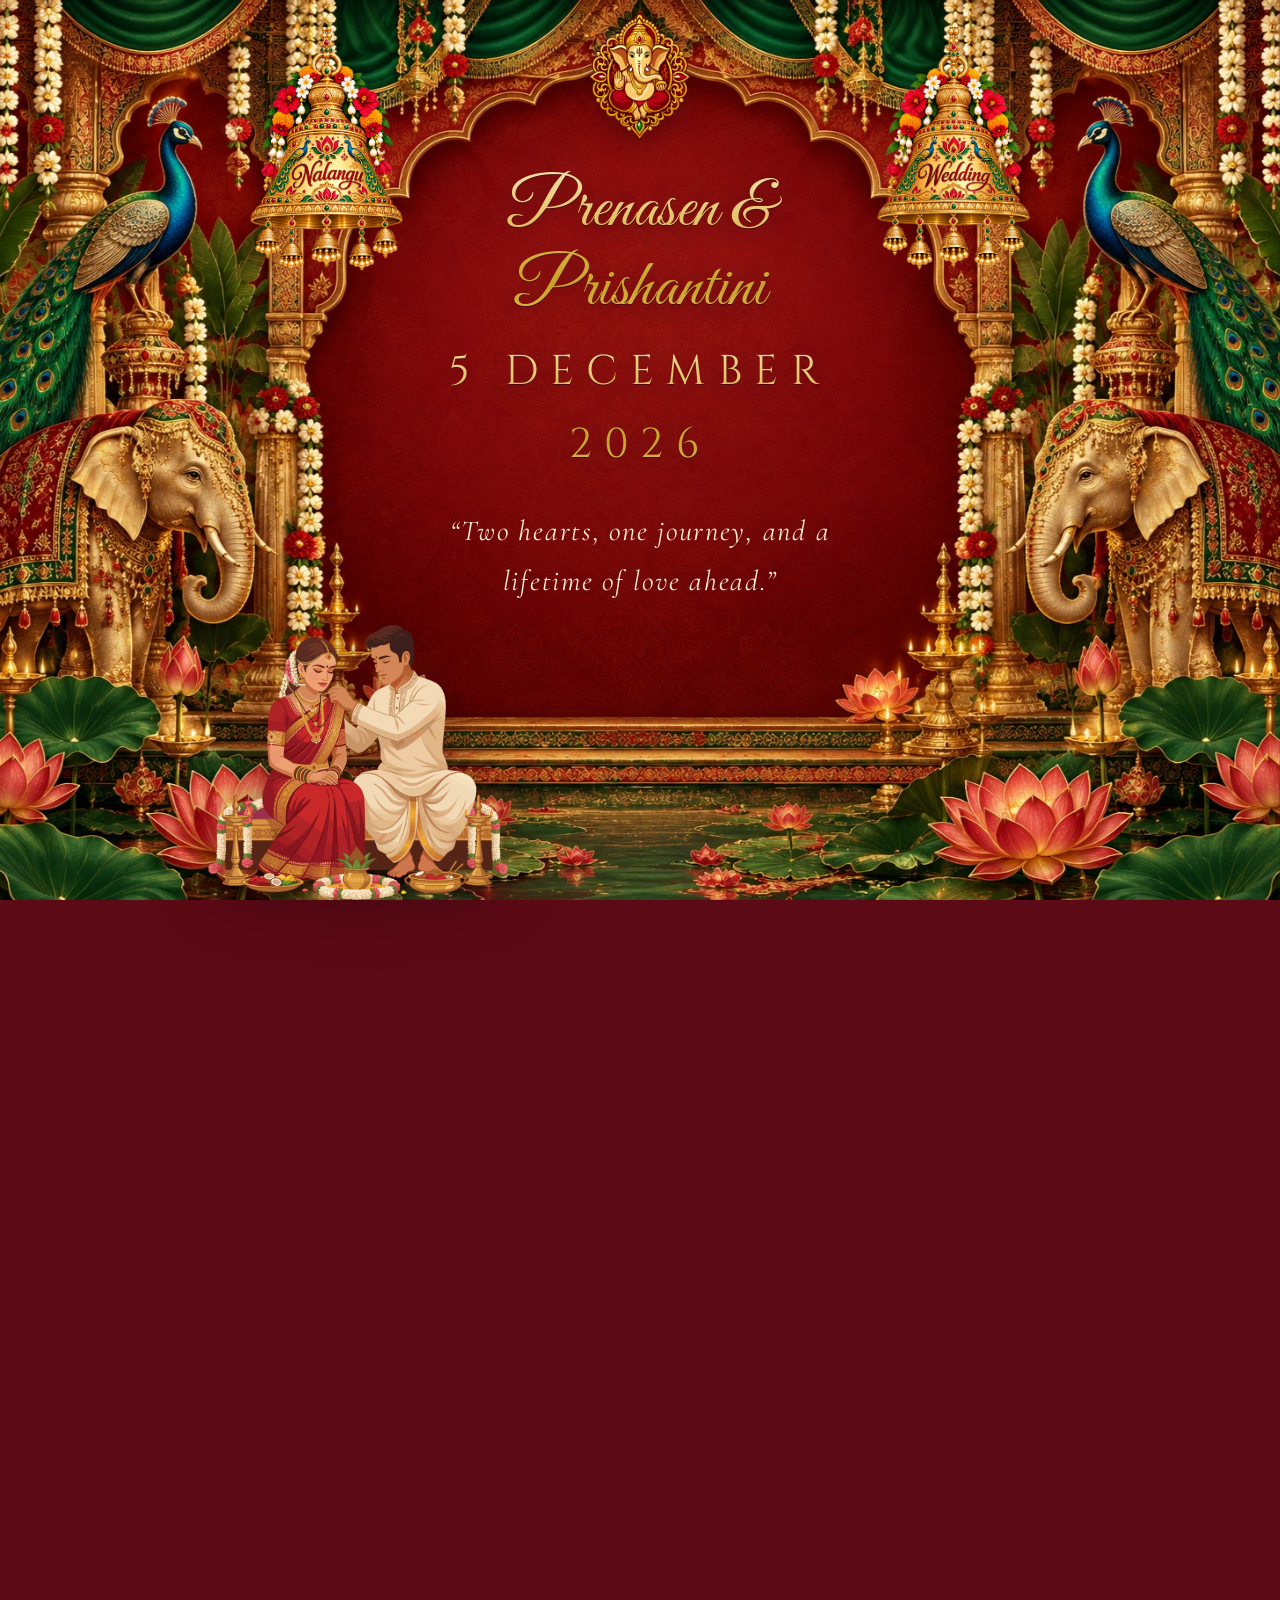
==== index.html @ e18ccfd0 "Restyle Nalangu and Wedding pages with hexagon tiles and page accents - Nalangu: lotus blue, pink an" ====
<!DOCTYPE html>
<html lang="en">
<head>
  <meta charset="utf-8">
  <meta name="viewport" content="width=device-width, initial-scale=1">
  <title>Pre &amp; Pri — Wedding Celebrations</title>
  <meta name="description" content="Welcome to the wedding celebrations of Prenasen and Prishantini, 5 December 2026.">
  <link rel="stylesheet" href="css/styles.css">
</head>
<body class="field-mandala-red field-fixed field-fixed--home">
      <img class="ganesha" src="assets/images/ganesha.png" alt="" aria-hidden="true" width="520" height="640">
       <a class="bell bell--left" href="nalangu.html" aria-label="Nalangu">
         <img src="assets/images/ai/nalangu-bell.png" alt="" aria-hidden="true">
       </a>
       <a class="bell bell--right" href="details.html" aria-label="Wedding day">
         <img src="assets/images/ai/wedding-bell.png" alt="" aria-hidden="true">
       </a>

  <!-- The couple stay pinned behind the page; scrolling steps through the three stages above them. -->
  <img class="hero__couple" src="assets/images/couple-nalangu.png"
       alt="Illustration of the bride in a red and gold sari seated beside the groom in cream traditional dress, with lamps and offerings before them."
       width="804" height="736">

  <main id="main" class="site-main">
    <!-- Page one of the invitation: silk, Ganesha, the names and the countdown. -->
    <div class="silk silk-field">
      <section class="hero">
        <!-- <div class="toran" aria-hidden="true"></div> -->
        

        <div class="hero__inner">
          <div class="stage">
            <h1 class="hero__names gold-type">Prenasen &amp; Prishantini</h1>
            <p class="hero__sub gold-type">5 December 2026</p>
            <p class="hero__date">&ldquo;Two hearts, one journey, and a lifetime of love ahead.&rdquo;</p>
          </div>
          <div class="hero__welcome stage">
            <p>Welcome to our wedding website! We are so excited to celebrate this special chapter of
              our lives with our family and friends. Here you will find everything you need to know
              about our wedding celebrations, including our love story, event details, schedules,
              venue information, and more.</p>
            <p class="hero__welcome-close">We cannot wait to celebrate with you!</p>
          </div>
        </div>
      </section>

      <section class="countdown-band stage" aria-labelledby="countdown-title">
        <div class="countdown-wrap" data-countdown hidden>
          <div class="countdown">
            <div class="countdown__inner">
              <div class="countdown__grid">
                <div class="countdown__unit">
                  <span class="countdown__number" data-months>0</span>
                  <span class="countdown__label">Months</span>
                </div>
                <div class="countdown__unit">
                  <span class="countdown__number" data-weeks>0</span>
                  <span class="countdown__label">Weeks</span>
                </div>
                <div class="countdown__unit">
                  <span class="countdown__number" data-days>0</span>
                  <span class="countdown__label">Days</span>
                </div>
                <div class="countdown__unit">
                  <span class="countdown__number" data-hours>0</span>
                  <span class="countdown__label">Hours</span>
                </div>
                <div class="countdown__unit">
                  <span class="countdown__number" data-minutes>0</span>
                  <span class="countdown__label">Minutes</span>
                </div>
                <div class="countdown__unit countdown__unit--seconds">
                  <span class="countdown__number" data-seconds>0</span>
                  <span class="countdown__label">Seconds</span>
                </div>
              </div>
            </div>
          </div>
          <h2 class="countdown__title" id="countdown-title">Count down to the big day</h2>
        </div>
      </section>
    </div>
  </main>

  <script src="js/main.js"></script>
</body>
</html>
---- css/styles.css ----
/* ==========================================================================
   Prenasen & Prishantini — wedding celebrations
   A printed South Indian wedding invitation, rebuilt as a webpage.

   Contents
   1. Fonts & design tokens
   2. Base elements
   3. Gold / script type helpers
   4. Decorative motifs (toran, lamps, ganesha, bokeh, silk)
   5. Header & navigation
   6. Hero (home)
   7. Countdown plate
   8. Invitation panels, cards, lists
   9. Forms
   10. Footer
   11. Motion & responsive
   ========================================================================== */

/* 1. Fonts & design tokens
   -------------------------------------------------------------------------- */

   @import url("https://fonts.googleapis.com/css2?family=Cinzel:wght@400;500;600;700&family=Cormorant+Garamond:ital,wght@0,400;0,500;0,600;1,400&family=Great+Vibes&display=swap");

   :root {
     /* Silk */
     --silk-red: #8f1224;
     --silk-red-bright: #b01d32;
     --silk-red-deep: #6b0e1c;
     --maroon: #5c0a16;
   
     /* Temple gold */
     --gold: #c9a227;
     --gold-mid: #d4af37;
     --gold-light: #e6c56e;
     --gold-pale: #f3dfa6;
     --gold-henna: #ecd28f;   /* Nalangu henna field, a shade under gold-pale */
   
     /* Nalangu palette: mustard, light yellow and gold */
     --mustard: #dfaa1c;
     --mustard-deep: #c89212;
     --lemon: #fff4bd;
     --lemon-deep: #fbe68f;
     --nalangu-ink: #4f3406;  /* deep brown that replaces maroon on the Nalangu page */
   
     /* Nalangu colours: yellow, orange, teal, cerise */
     --nal-yellow: #f9c933;
     --nal-orange: #e9731a;
     --nal-orange-deep: #c25a0a;
     --nal-teal: #0f7b7e;
     --nal-teal-deep: #0b4a4d;
     --nal-cerise: #c2185b;
     --nal-text: #2a1004;       /* body copy on the orange page */
     --nal-text-head: #4a0820;  /* headings: deep burgundy */
     --nal-text-on-field: var(--nal-text);     /* body copy on the yellow painted backdrop */
     --nal-head-on-field: var(--nalangu-ink); /* headings on the yellow painted backdrop */

     /* Nalangu accents, sampled from the blue and pink lotuses (assets/images/ai/lotus-*.png) */
     --nal-lotus-blue: #1a73d1;
     --nal-lotus-blue-deep: #0d3f8f;
     --nal-lotus-aqua: #4fd6e0;
     --nal-lotus-pink: #e8287a;
     --nal-lotus-pink-deep: #b3125a;
     --nal-lotus-blush: #fbd3e4;
     --nal-lotus-teal: #0f8f9e;  /* the teal end of the Ganesha page breaks */

     /* Paper for the hexagon tiles and notices, and the ink set on it */
     --paper: #fffaf0;
     --paper-deep: #f5e8cc;
     --paper-ink: #2a1004;
     --paper-glass: rgba(255, 250, 240, 0.62);       /* hexagon tiles: paper the backdrop shows through */
     --paper-glass-deep: rgba(245, 232, 204, 0.62);

     /* Wedding accents: green, red and gold, from the mandap backdrop */
     --wed-green: #1f7a45;
     --wed-green-deep: #0f4f2c;
     --wed-green-light: #8fd3a4;  /* green that reads on the deep red backdrop */
     --wed-red: #b01d32;
     --wed-red-deep: #7d0f1f;
     --wed-gold-deep: #7a5a0c;

     /* Ivory & cream (text on red) */
     --ivory: #f7ecd0;
     --cream: #fff6df;
   
     /* Champagne field (story / ceremonial gold pages) */
     --champagne: #f6e4b6;
     --champagne-deep: #f3c97a;
     --peach: #f7d9a0;
   
     /* Ink on gold */
     --ink: #3b2a14;
     --ink-soft: #5c452a;
   
     /* Countdown plate */
     --plate: #111111;
     --plate-edge: #2a2118;
   
     /* Rhythm */
     --measure: 62ch;
     --panel-pad: clamp(2.5rem, 6vw, 5rem);
     --rule-gold: linear-gradient(90deg, transparent, var(--gold) 20%, var(--gold-pale) 50%, var(--gold) 80%, transparent);
   
     /* Type */
     --font-display: "Cinzel", "Playfair Display", Georgia, serif;
     --font-script: "Great Vibes", "Cormorant Garamond", cursive;
     --font-body: "Cormorant Garamond", Georgia, "Times New Roman", serif;
   }
   
   /* 2. Base elements
      -------------------------------------------------------------------------- */
   
   *,
   *::before,
   *::after {
     box-sizing: border-box;
   }
   
   /* A wide gold scrollbar, always shown, so guests can see the page scrolls.
      Firefox takes the standard properties; Chromium and Safari the pseudo-elements
      (Chromium ignores those once scrollbar-color is set, hence the @supports). */
   html {
     overflow-y: scroll;
   }
   
   ::-webkit-scrollbar {
     width: 16px;
   }
   
   ::-webkit-scrollbar-track {
     background: #3a0610;
   }
   
   ::-webkit-scrollbar-thumb {
     min-height: 64px;
     background: linear-gradient(90deg, var(--gold-mid), var(--gold-light), var(--gold-mid));
     border: 3px solid #3a0610;
     border-radius: 8px;
   }
   
   ::-webkit-scrollbar-thumb:hover {
     background: var(--gold-light);
   }
   
   @supports not selector(::-webkit-scrollbar) {
     html {
       scrollbar-width: auto;
       scrollbar-color: var(--gold-mid) #3a0610;
     }
   }
   
   html {
     scroll-behavior: smooth;
     /* Footer maroon shows under the page if it is ever pulled past the end. */
     background-color: #5c0a16;
     overscroll-behavior-y: none;
   }
   
   body {
     margin: 0;
     font-family: var(--font-body);
     font-size: clamp(1.2rem, 0.5vw + 1.05rem, 1.4rem);
     line-height: 1.75;
     color: var(--ink);
     background-color: var(--champagne);
     -webkit-font-smoothing: antialiased;
   }
   
   img {
     max-width: 100%;
     height: auto;
   }
   
   p {
     margin: 0 0 1.1em;
   }
   
   a {
     color: var(--maroon);
     text-underline-offset: 0.25em;
     text-decoration-thickness: 1px;
   }
   
   a:hover {
     color: var(--silk-red-bright);
   }
   
   :focus-visible {
     outline: 2px solid var(--gold-mid);
     outline-offset: 3px;
     border-radius: 2px;
   }
   
   .skip-link {
     position: absolute;
     left: 50%;
     top: -100px;
     transform: translateX(-50%);
     z-index: 100;
     padding: 0.6rem 1.4rem;
     background: var(--maroon);
     color: var(--gold-pale);
     font-family: var(--font-display);
     letter-spacing: 0.12em;
     text-transform: uppercase;
     font-size: 0.75rem;
     text-decoration: none;
   }
   
   .skip-link:focus {
     top: 0.5rem;
   }
   
   .visually-hidden {
     position: absolute;
     width: 1px;
     height: 1px;
     overflow: hidden;
     clip: rect(0 0 0 0);
     clip-path: inset(50%);
     white-space: nowrap;
   }
   
   /* 3. Gold / script type helpers
      -------------------------------------------------------------------------- */
   
   h1,
   h2,
   h3,
   h4 {
     font-family: var(--font-display);
     font-weight: 600;
     line-height: 1.2;
     margin: 0 0 0.6em;
     letter-spacing: 0.04em;
   }
   
   /* Foiled gold lettering. Falls back to a flat gold if background-clip is out. */
   .gold-type {
     color: var(--gold-mid);
     background-image: linear-gradient(
       180deg,
       var(--gold-pale) 0%,
       var(--gold-light) 28%,
       var(--gold-mid) 52%,
       var(--gold) 74%,
       var(--gold-light) 100%
     );
     -webkit-background-clip: text;
     background-clip: text;
     -webkit-text-fill-color: transparent;
     filter: drop-shadow(0 1px 0 rgba(58, 5, 14, 0.7)) drop-shadow(0 3px 14px rgba(40, 3, 10, 0.55));
   }
   
   @supports not ((-webkit-background-clip: text) or (background-clip: text)) {
     .gold-type {
       -webkit-text-fill-color: currentColor;
       color: var(--gold-light);
     }
   }
   
   .script {
     font-family: var(--font-script);
     font-weight: 400;
     letter-spacing: 0.01em;
     line-height: 1.15;
   }
   
   .eyebrow {
     font-family: var(--font-display);
     font-size: clamp(0.85rem, 1.8vw, 1rem);
     text-transform: uppercase;
     letter-spacing: 0.34em;
     margin: 0 0 1.1rem;
     color: var(--nal-text-head);
   }
   
   .panel--gold .eyebrow {
     color: var(--ink-soft);
   }
   
   /* A small gold rule with a diamond, used between ceremonial blocks. */
   .rule {
     display: block;
     width: min(300px, 70%);
     height: 1px;
     margin: 2.2rem auto;
     border: 0;
     background: var(--rule-gold);
     position: relative;
     opacity: 0.85;
   }
   
   .rule::after {
     content: "";
     position: absolute;
     left: 50%;
     top: 50%;
     width: 9px;
     height: 9px;
     background: var(--gold-mid);
     transform: translate(-50%, -50%) rotate(45deg);
   }
   
   /* 4. Decorative motifs
      -------------------------------------------------------------------------- */
   
   /* Red silk field. Layered gradients suggest folds over the silk photograph. */
   .silk {
     position: relative;
     isolation: isolate;
     color: var(--ivory);
     background-color: var(--silk-red);
     background-image:
       radial-gradient(120% 80% at 50% 0%, rgba(214, 74, 96, 0.28), transparent 60%),
       radial-gradient(85% 65% at 10% 90%, rgba(70, 6, 16, 0.85), transparent 62%),
       radial-gradient(85% 65% at 90% 90%, rgba(70, 6, 16, 0.85), transparent 62%),
       linear-gradient(0deg, var(--silk-red) 0%, var(--silk-red) 100%),
       url("../assets/images/silk-red.jpg");
     background-size: auto, auto, auto, auto, cover;
     background-position: center;
     background-blend-mode: soft-light, multiply, multiply, multiply, normal;
   }
   
   /* Very slow satin sheen travelling across the silk. */
   .silk::after {
     content: "";
     position: absolute;
     inset: 0;
     z-index: -1;
     pointer-events: none;
     background: linear-gradient(
       104deg,
       transparent 30%,
       rgba(255, 214, 170, 0.09) 47%,
       rgba(255, 233, 200, 0.14) 51%,
       rgba(255, 214, 170, 0.09) 55%,
       transparent 72%
     );
     background-size: 300% 100%;
     animation: sheen 26s linear infinite;
   }
   
   @keyframes sheen {
     from { background-position: 140% 0; }
     to { background-position: -40% 0; }
   }
   
   .silk a {
     color: var(--gold-light);
   }
   
   /* Champagne bokeh field — page two of the invitation. */
   .bokeh {
     background-color: var(--champagne);
     background-image: url("../assets/images/bokeh-champagne.jpg");
     background-size: cover;
     background-position: center;
     background-repeat: no-repeat;
   }
   
   /* A field painted once behind the whole page and pinned to the viewport, so the
      copy scrolls over a still backdrop instead of restarting at every panel.
      Panels on such a page carry no field class of their own — they stay
      transparent and let this layer show through.
   
      This uses a fixed pseudo-element rather than `background-attachment: fixed`,
      which iOS Safari and several mobile browsers ignore or render badly. */
   .field-fixed::before {
     content: "";
     position: fixed;
     inset: 0;
     z-index: -1;
     pointer-events: none;
     background-position: center;
     background-size: cover;
     background-repeat: no-repeat;
   }
   
   .field-fixed--champagne {
     background-color: var(--champagne);
   }
   
   .field-fixed--champagne::before {
     background-image: url("../assets/images/bokeh-champagne.jpg");
   }
   
   /* Home and Wedding share one painted backdrop; Nalangu has its own. Each swaps
      to a portrait version on small screens. The body's own patterned field is
      cleared, or it would paint over the fixed layer. */
   body.field-fixed--home,
   body.field-fixed--wedding,
   body.theme-nalangu.field-fixed--nalangu {
     background: none;
   }
   
   .field-fixed--home::before {
     background-image: url("../assets/images/ai/homepage-bg.jpeg");
   }
   
   .field-fixed--wedding::before {
     background-image: url("../assets/images/ai/homepage-bg.jpeg");
   }
   
   .field-fixed--nalangu::before {
     background-image: url("../assets/images/ai/nalangu-bg.jpeg");
   }
   
   @media (max-width: 760px) {
     .field-fixed--home::before {
       background-image: url("../assets/images/ai/home-bg-mobile.jpeg");
     }
   
     .field-fixed--wedding::before {
       background-image: url("../assets/images/ai/wedding-bg-mobile.jpeg");
     }
   
     .field-fixed--nalangu::before {
       background-image: url("../assets/images/ai/nalangu-bg-mobile.jpeg");
     }
   }
   
   /* Ornamental field — the Nalangu page. A butter-yellow and gold ethnic pattern
      (ethnic-tile-butter.jpg, recoloured from the vecteezy original), kept low in
      contrast so the dark-brown copy stays clear, across the whole page; its panels carry no field class of their own. */
   .field-henna {
     background-color: var(--lemon);
     background-image:
       radial-gradient(60% 18% at 50% 8%, rgba(255, 246, 200, 0.5), transparent 100%),
       radial-gradient(70% 16% at 50% 33%, rgba(255, 246, 200, 0.4), transparent 100%),
       radial-gradient(70% 16% at 50% 62%, rgba(255, 246, 200, 0.4), transparent 100%),
       radial-gradient(70% 16% at 50% 90%, rgba(255, 246, 200, 0.45), transparent 100%),
       url("../assets/images/ethnic-tile-butter.jpg");
     background-size: 100% 100%, 100% 100%, 100% 100%, 100% 100%, 480px 320px;
     background-repeat: no-repeat, no-repeat, no-repeat, no-repeat, repeat;
   }
   
   /* Separator between panels: a thin line, five diyas (one large in the middle,
      two smaller either side), and the line again. It overlaps the panels' padding
      so it sits on the seam instead of a hard edge. */
   .divider {
     position: relative;
     z-index: 6;
     display: flex;
     align-items: flex-end;
     justify-content: center;
     gap: clamp(0.5rem, 1.6vw, 0.9rem);
     width: min(640px, 88vw);
     margin: calc(var(--panel-pad) * -0.3) auto;
     pointer-events: none;
   }
   
   .divider__line {
     flex: 1;
     align-self: center;
     height: 1px;
     background: var(--nalangu-ink);
     opacity: 0.55;
   }
   
   .divider--gold .divider__line {
     background: var(--gold-light);
     opacity: 0.75;
   }
   
   .divider__diya {
     display: block;
     width: clamp(18px, 3.4vw, 26px);
     height: auto;
   }
   
   .divider__diya--big {
     width: clamp(34px, 6.4vw, 50px);
   }
   
   /* Wedding dress-code notice: a little smaller than the shared notice size. */
   .silk .nalangu-details__sub--notice {
     font-size: clamp(1.1rem, 2.5vw, 1.4rem);
   }
   
   /* Wedding page break: gold filigree either side of a gold Ganesha. */
   .divider--ornament {
     align-items: center;
     gap: clamp(0.3rem, 1.2vw, 0.8rem);
     width: min(540px, 86vw);
   }
   
   .divider__filigree {
     display: block;
     flex: 1 1 0;
     min-width: 0;
     height: auto;
   }
   
   .divider__ganesha {
     display: block;
     flex: none;
     width: clamp(30px, 6vw, 46px);
     height: auto;
   }
   
   /* Deep maroon silk, a darker sibling of .silk for alternating wedding panels. */
   .silk--maroon {
     background-color: var(--maroon);
     background-image:
       radial-gradient(120% 80% at 50% 0%, rgba(176, 29, 50, 0.4), transparent 62%),
       linear-gradient(0deg, var(--maroon) 0%, var(--maroon) 100%),
       url("../assets/images/silk-red.jpg");
     background-size: auto, auto, cover;
     background-blend-mode: soft-light, multiply, normal;
   }
   
   /* Text set directly on silk (outside the ivory cards): gold titles, ivory copy. */
   .silk .panel__title,
   .silk .panel__subtitle {
     color: var(--nal-teal-deep);
   }
   
   .silk .eyebrow {
     color: var(--gold-pale);
   }
   
   .silk .card a,
   .silk .form-card a,
   .silk .registry-links a {
     color: var(--maroon);
   }
   
   .silk .panel__inner > .hint {
     color: var(--ivory);
   }
   
   .silk .timeline time {
     color: var(--gold-light);
   }
   
   .silk .timeline__event h3 {
     color: var(--gold-pale);
   }
   
   .silk .timeline__event p {
     color: var(--ivory);
   }
   
   /* On the wedding page each timeline stop is a small gold diya, with the line
      running down from beneath it. */
   .silk .timeline--split li {
     grid-template-columns: minmax(5.5rem, 1fr) 2.6rem 1.7fr;
   }
   
   .silk .timeline--split li::before {
     width: 1.7rem;
     height: 1.7rem;
     margin-top: 0;
     background: url("../assets/images/diya-gold.png") center / contain no-repeat;
     transform: none;
     box-shadow: none;
   }
   
   .silk .timeline--split li::after {
     margin-top: 2rem;
     background: var(--gold);
   }
   
   .silk .timeline--split time {
     font-size: clamp(1rem, 2.4vw, 1.2rem);
     padding-top: 0.35rem;
   }
   
   .silk .timeline__event h3 {
     padding-top: 0.2rem;
   }
   
   /* Nalangu field bands: mustard and light yellow edged in gold. */
   .field-mustard {
     background-color: var(--mustard);
     background-image:
       url("../assets/images/paisley-tile-brown.png"),
       radial-gradient(110% 80% at 50% 0%, rgba(255, 244, 189, 0.5), transparent 62%),
       linear-gradient(180deg, var(--mustard) 0%, var(--mustard-deep) 100%);
     background-size: 420px 420px, auto, auto;
     box-shadow:
       inset 0 2px 0 var(--gold-light),
       inset 0 -2px 0 var(--gold);
   }
   
   .field-lemon {
     background-color: var(--lemon);
     background-image:
       radial-gradient(100% 70% at 50% 50%, rgba(255, 255, 240, 0.65), transparent 70%),
       url("../assets/images/paisley-tile-gold.png");
     background-size: auto, 420px 420px;
   }
   
   /* On the Nalangu page maroon gives way to a deep gold-brown, so the two
      celebrations keep to their own colours. */
   .theme-nalangu .site-main {
     --maroon: var(--nalangu-ink);
   }
   
   /* Contrast on the Nalangu mustard: links, timeline and body copy in deep gold-brown. */
   .theme-nalangu .jump-links a {
     color: var(--nalangu-ink);
     border-bottom-color: var(--nalangu-ink);
   }
   
   .theme-nalangu .jump-links a:hover {
     color: #2e1d02;
   }
   
   .theme-nalangu .timeline--split li::before {
     background: var(--nalangu-ink);
     box-shadow: 0 0 0 3px var(--mustard);
   }
   
   .theme-nalangu .timeline--split li::after {
     background: var(--nalangu-ink);
     opacity: 0.55;
   }
   
   .theme-nalangu .timeline__event p,
   .theme-nalangu .lede,
   .theme-nalangu .panel--gold .eyebrow {
     color: var(--nalangu-ink);
   }
   
   /* Nalangu colours: the lotus pattern pressed into cerise silk, tone on tone,
      so it reads as embossed (lotus-pattern-embossed-cerise.jpg, repeating down
      the whole page). Over the yellow painted backdrop the copy is dark brown;
      the lotus blue and pink are the accents. */
   .theme-nalangu .site-main {
     --maroon: var(--nal-head-on-field);
     --ink: var(--nal-text-on-field);
     --ink-soft: var(--nal-text-on-field);
   }
   
   .theme-nalangu.field-henna {
     background-color: #a0164e;
     background-image: url("../assets/images/lotus-pattern-embossed-cerise.jpg");
     background-size: 260px 260px;
     background-repeat: repeat;
   }
   
   .theme-nalangu .panel--stage,
   .theme-nalangu #traditions,
   .theme-nalangu #details,
   .theme-nalangu #programme {
     background: none;
   }
   
   .theme-nalangu .panel--gold h1,
   .theme-nalangu .panel--gold h2,
   .theme-nalangu .panel--gold h3 {
     color: var(--nal-head-on-field);
   }
   
   .theme-nalangu .timeline time,
   .theme-nalangu .jump-links a,
   .theme-nalangu .timeline__event p,
   .theme-nalangu .lede,
   .theme-nalangu .panel--gold .eyebrow,
   .theme-nalangu .nalangu-description,
   .theme-nalangu .panel__inner > p {
     color: var(--nal-text-on-field);
   }
   
   /* The meanings as a honeycomb, on Nalangu and Wedding alike: hexagons of
      translucent paper, so the backdrop's colours show softly through, ringed in
      the page's accents, each row tucked into the gaps of the one above. The grid
      runs in half-tile columns so a row can sit half a tile across; each row is
      three quarters of a tile tall, and the tiles overhang into the next row.
      Copy is held inside the straight-sided middle band so it never crosses the
      slanted edges. Medium and wide screens set them 2 + 1 + 2 (Nalangu goes
      3 + 2 when wide); phones stack wider flat-topped tiles edge to edge.
      Each page sets --tile (ring) and --tile-ink (heading) on its tiles; the
      icons are recoloured to match (icon-*-lotus-*.png, icon-*-wed-*.png). */
   :is(.theme-nalangu, .theme-wedding) .ritual-list {
     --hex-w: clamp(310px, 42vw, 350px);
     --hex-h: calc(var(--hex-w) * 1.1547);
     --hex-gap: 10px;
     --hex-border: 4px;
     display: grid;
     width: max-content;
     grid-template-columns: repeat(4, calc((var(--hex-w) + var(--hex-gap)) / 2));
     grid-auto-rows: calc(var(--hex-h) * 0.75 + var(--hex-gap) * 0.866);
     gap: 0;
     padding-bottom: calc(var(--hex-h) * 0.25);
   }

   :is(.theme-nalangu, .theme-wedding) .ritual-list li {
     /* Pointy-topped hexagon, and the same shape inset by the ring's width. */
     --b: var(--hex-border);
     --hex-outer: 50% 0, 100% 25%, 100% 75%, 50% 100%, 0 75%, 0 25%;
     --hex-inner:
       50% calc(var(--b) * 1.155),
       calc(100% - var(--b)) calc(25% + var(--b) * 0.577),
       calc(100% - var(--b)) calc(75% - var(--b) * 0.577),
       50% calc(100% - var(--b) * 1.155),
       var(--b) calc(75% - var(--b) * 0.577),
       var(--b) calc(25% + var(--b) * 0.577);
     position: relative;
     isolation: isolate;
     grid-column: span 2;
     justify-self: center;
     display: flex;
     flex-direction: column;
     align-items: center;
     justify-content: center;
     width: var(--hex-w);
     height: var(--hex-h);
     padding: calc(var(--hex-h) * 0.19) calc(var(--hex-w) * 0.12);
     font-size: 0.88em;
     line-height: 1.45;
     color: var(--paper-ink);
     background: none;
     border: 0;
     box-shadow: none;
     filter: drop-shadow(0 6px 10px rgba(79, 52, 6, 0.18));
   }

   /* The ring is the outer hexagon with the inner one cut out; the paper fills
      the inner one, so its transparency shows the backdrop, not the ring. */
   :is(.theme-nalangu, .theme-wedding) .ritual-list li::before,
   :is(.theme-nalangu, .theme-wedding) .ritual-list li::after {
     content: "";
     position: absolute;
     inset: 0;
     z-index: -1;
   }

   :is(.theme-nalangu, .theme-wedding) .ritual-list li::before {
     clip-path: polygon(evenodd, var(--hex-outer), 50% 0, var(--hex-inner), 50% calc(var(--b) * 1.155));
     background: var(--tile);
   }

   :is(.theme-nalangu, .theme-wedding) .ritual-list li::after {
     clip-path: polygon(var(--hex-inner));
     background:
       radial-gradient(120% 90% at 50% 40%, rgba(255, 255, 255, 0.35), transparent 70%),
       linear-gradient(180deg, var(--paper-glass), var(--paper-glass-deep));
   }

   :is(.theme-nalangu, .theme-wedding) .ritual-list .glyph {
     flex: none;
     width: 48px;
     height: 48px;
     margin-bottom: 0.5rem;
   }

   :is(.theme-nalangu, .theme-wedding) .ritual-list strong {
     color: var(--tile-ink);
     font-size: 0.85em;
     letter-spacing: 0.1em;
   }

   /* Medium: 2 + 1 + 2. */
   :is(.theme-nalangu, .theme-wedding) .ritual-list li:nth-child(1) { grid-area: 1 / 1 / 2 / 3; }
   :is(.theme-nalangu, .theme-wedding) .ritual-list li:nth-child(2) { grid-area: 1 / 3 / 2 / 5; }
   :is(.theme-nalangu, .theme-wedding) .ritual-list li:nth-child(3) { grid-area: 2 / 2 / 3 / 4; }
   :is(.theme-nalangu, .theme-wedding) .ritual-list li:nth-child(4) { grid-area: 3 / 1 / 4 / 3; }
   :is(.theme-nalangu, .theme-wedding) .ritual-list li:nth-child(5) { grid-area: 3 / 3 / 4 / 5; }

   /* Wide: 3 + 2 on the Nalangu page. */
   @media (min-width: 1280px) {
     .theme-nalangu .ritual-list {
       --hex-w: clamp(310px, 24vw, 350px);
       grid-template-columns: repeat(6, calc((var(--hex-w) + var(--hex-gap)) / 2));
     }

     .theme-nalangu .ritual-list li:nth-child(3) { grid-area: 1 / 5 / 2 / 7; }
     .theme-nalangu .ritual-list li:nth-child(4) { grid-area: 2 / 2 / 3 / 4; }
     .theme-nalangu .ritual-list li:nth-child(5) { grid-area: 2 / 4 / 3 / 6; }
   }

   /* Phones: one column of wide, flat-topped tiles that grow to fit their copy
      and meet edge to edge. */
   @media (max-width: 760px) {
     :is(.theme-nalangu, .theme-wedding) .ritual-list {
       grid-template-columns: min(360px, 90vw);
       grid-auto-rows: auto;
       row-gap: 6px;
       padding-bottom: 0;
     }

     :is(.theme-nalangu, .theme-wedding) .ritual-list li {
       --hex-outer: 14% 0, 86% 0, 100% 50%, 86% 100%, 14% 100%, 0 50%;
       --hex-inner:
         calc(14% + var(--b) * 0.6) var(--b),
         calc(86% - var(--b) * 0.6) var(--b),
         calc(100% - var(--b) * 1.2) 50%,
         calc(86% - var(--b) * 0.6) calc(100% - var(--b)),
         calc(14% + var(--b) * 0.6) calc(100% - var(--b)),
         calc(var(--b) * 1.2) 50%;
       width: 100%;
       height: auto;
       min-height: 15rem;
       padding: 1.6rem 17% 1.9rem;
       font-size: 0.86em;
       line-height: 1.4;
     }

     :is(.theme-nalangu, .theme-wedding) .ritual-list li::before {
       clip-path: polygon(evenodd, var(--hex-outer), 14% 0, var(--hex-inner), calc(14% + var(--b) * 0.6) var(--b));
     }

     :is(.theme-nalangu, .theme-wedding) .ritual-list .glyph {
       width: 42px;
       height: 42px;
       margin-bottom: 0.4rem;
     }

     :is(.theme-nalangu, .theme-wedding) .ritual-list li:nth-child(n) { grid-area: auto / 1 / auto / 2; }
   }

   /* The dress-code request, under the details: bold on a paper band, in the
      page's --notice colours. */
   :is(.theme-nalangu, .theme-wedding) p.nalangu-notice {
     display: block;
     width: fit-content;
     max-width: 100%;
     margin: clamp(2rem, 4vw, 3rem) auto 0;
     padding: 0.8rem clamp(1.2rem, 4vw, 2.2rem);
     font-family: var(--font-display);
     font-size: clamp(1.15rem, 2.8vw, 1.5rem);
     font-weight: 700;
     letter-spacing: 0.04em;
     line-height: 1.35;
     text-align: center;
     color: var(--notice-ink);
     background: linear-gradient(180deg, var(--paper), var(--paper-deep));
     border: 3px solid var(--notice-border);
     border-radius: 3px;
     box-shadow:
       0 0 0 3px var(--paper) inset,
       0 0 0 4px var(--notice-inner) inset,
       0 6px 14px rgba(79, 52, 6, 0.18);
   }

   .theme-nalangu .jump-links a {
     border-bottom-color: var(--nal-lotus-pink);
   }

   .theme-nalangu .jump-links a:hover {
     color: var(--nal-lotus-pink-deep);
   }

   .theme-nalangu .timeline--split li::after,
   .theme-nalangu .divider__line {
     background: var(--nal-lotus-blue);
   }

   /* Programme points: a lotus in place of the gold diamond, blue and pink in turn,
      with the line picking up again beneath each flower. */
   .theme-nalangu .timeline--split li {
     grid-template-columns: minmax(5.5rem, 1fr) 2.8rem 1.7fr;
   }

   .theme-nalangu .timeline--split li::before {
     width: 2.6rem;
     height: 1.7rem;
     margin-top: 0;
     transform: none;
     box-shadow: none;
     background: url("../assets/images/ai/lotus-blue.png") center / contain no-repeat;
   }

   .theme-nalangu .timeline--split li:nth-child(even)::before {
     background-image: url("../assets/images/ai/lotus-pink.png");
   }

   .theme-nalangu .timeline--split li::after {
     margin-top: 1.9rem;
     opacity: 0.6;
   }

   @media (min-width: 640px) {
     .theme-nalangu .timeline--alt li {
       grid-template-columns: minmax(0, 1fr) 3.4rem minmax(0, 1fr);
     }

     .theme-nalangu .timeline--split li::before {
       width: 3.2rem;
       height: 2.1rem;
     }

     .theme-nalangu .timeline--split li::after {
       margin-top: 2.3rem;
     }
   }

   .theme-nalangu .rule {
     background: linear-gradient(90deg, transparent, var(--nal-lotus-blue) 20%, var(--nal-lotus-pink) 50%, var(--nal-lotus-blue) 80%, transparent);
   }

   .theme-nalangu .rule::after {
     background: var(--nal-lotus-pink);
   }

   /* The details sit straight on the backdrop, no card, on Nalangu and Wedding
      alike: each one crowned with a lotus and a script label in its colour.
      Wide screens set them two by two, chequered, with a soft line down the
      middle; narrow screens stack them between the gems. Each page sets the
      --detail-* colours and the two --crown-* lotuses. */
   :is(.theme-nalangu, .theme-wedding) .nalangu-details {
     max-width: 820px;
     padding: 0;
     background: none;
     border: 0;
     box-shadow: none;
   }

   :is(.theme-nalangu, .theme-wedding) .nalangu-details__row::before {
     content: "";
     display: block;
     width: 3.4rem;
     height: 2.2rem;
     margin: 0 auto 0.3rem;
     background: var(--crown-a) center / contain no-repeat;
   }

   :is(.theme-nalangu, .theme-wedding) .nalangu-details__row:nth-of-type(2)::before,
   :is(.theme-nalangu, .theme-wedding) .nalangu-details__row:nth-of-type(3)::before {
     background-image: var(--crown-b);
   }

   :is(.theme-nalangu, .theme-wedding) .nalangu-details__main {
     font-size: clamp(1.1rem, 2.8vw, 1.55rem);
     font-weight: 600;
     line-height: 1.4;
   }

   :is(.theme-nalangu, .theme-wedding) .nalangu-details__main,
   :is(.theme-nalangu, .theme-wedding) .nalangu-details__sub {
     color: var(--detail-ink);
   }

   :is(.theme-nalangu, .theme-wedding) .nalangu-details__row h3 {
     color: var(--detail-a);
   }

   :is(.theme-nalangu, .theme-wedding) .nalangu-details__row:nth-of-type(2) h3,
   :is(.theme-nalangu, .theme-wedding) .nalangu-details__row:nth-of-type(3) h3 {
     color: var(--detail-b);
   }

   @media (min-width: 640px) {
     :is(.theme-nalangu, .theme-wedding) .nalangu-details {
       display: grid;
       grid-template-columns: 1fr 1fr;
       row-gap: clamp(2rem, 4vw, 3rem);
     }

     :is(.theme-nalangu, .theme-wedding) .nalangu-details__gem {
       display: none;
     }

     :is(.theme-nalangu, .theme-wedding) .nalangu-details__row {
       padding: 0 clamp(1rem, 3vw, 2.2rem);
     }

     :is(.theme-nalangu, .theme-wedding) .nalangu-details__row:nth-of-type(even) {
       border-left: 1px solid;
       border-image: linear-gradient(180deg, transparent, var(--detail-line) 30%, var(--detail-line) 70%, transparent) 1;
     }
   }

   :is(.theme-nalangu, .theme-wedding) .nalangu-details__gem {
     background: linear-gradient(90deg, transparent, var(--gem-line) 20%, var(--gem-line) 80%, transparent);
   }

   :is(.theme-nalangu, .theme-wedding) .nalangu-details__gem::after {
     background: var(--gem-dot);
     box-shadow: 0 0 0 3px var(--gem-halo);
   }

   /* Nalangu palette for the shared tiles, details and notice: lotus blue and
      pink with teal, on paper. */
   .theme-nalangu {
     --crown-a: url("../assets/images/ai/lotus-blue.png");
     --crown-b: url("../assets/images/ai/lotus-pink.png");
     --detail-a: var(--nal-lotus-blue-deep);
     --detail-b: var(--nal-lotus-pink-deep);
     --detail-ink: var(--nal-text-on-field);
     --detail-line: var(--nal-lotus-pink);
     --gem-line: var(--nal-lotus-blue);
     --gem-dot: var(--nal-lotus-pink);
     --gem-halo: var(--nal-lotus-blush);
     --notice-ink: var(--nal-lotus-pink-deep);
     --notice-border: var(--nal-lotus-pink);
     --notice-inner: rgba(15, 143, 158, 0.55);
   }

   .theme-nalangu .ritual-list li {
     --tile: var(--nal-lotus-teal);
     --tile-ink: var(--nal-lotus-blue-deep);
   }

   .theme-nalangu .ritual-list li:nth-child(even) {
     --tile: var(--nal-lotus-pink);
     --tile-ink: var(--nal-lotus-pink-deep);
   }

   /* Wedding accents: green, red and gold. The desktop backdrop is deep red
      and the phone one cream, so text set straight on it changes with them. */
   .theme-wedding {
     --crown-a: url("../assets/images/ai/lotus-green.png");
     --crown-b: url("../assets/images/ai/lotus-gold.png");
     --detail-a: var(--gold-light);
     --detail-b: var(--wed-green-light);
     --detail-ink: var(--ivory);
     --detail-line: var(--gold);
     --gem-line: var(--gold);
     --gem-dot: var(--wed-red);
     --gem-halo: var(--gold-pale);
     --notice-ink: var(--wed-red-deep);
     --notice-border: var(--wed-red);
     --notice-inner: rgba(201, 162, 39, 0.7);
   }

   @media (max-width: 760px) {
     .theme-wedding {
       --detail-a: var(--wed-green-deep);
       --detail-b: var(--wed-red-deep);
       --detail-ink: var(--paper-ink);
     }
   }

   .theme-wedding .ritual-list li:nth-child(3n + 1) {
     --tile: var(--gold);
     --tile-ink: var(--wed-gold-deep);
   }

   .theme-wedding .ritual-list li:nth-child(3n + 2) {
     --tile: var(--wed-red);
     --tile-ink: var(--wed-red-deep);
   }

   .theme-wedding .ritual-list li:nth-child(3n) {
     --tile: var(--wed-green);
     --tile-ink: var(--wed-green-deep);
   }

   /* Wedding titles: gold on the red backdrop, green on the cream phone one. */
   .theme-wedding .silk .panel__title {
     color: var(--gold-light);
   }

   @media (max-width: 760px) {
     .theme-wedding .silk .panel__title {
       color: var(--wed-green-deep);
     }
   }
   
   /* Home cards that preview each celebration's colours. */
   .card.card--nalangu {
     background: linear-gradient(180deg, var(--lemon), var(--mustard));
   }
   
   .card.card--nalangu h3,
   .card.card--nalangu .card__link {
     color: #2e1d02;
     font-weight: 700;
     border-bottom-color: #2e1d02;
   }
   
   .card.card--nalangu p {
     color: var(--nalangu-ink);
   }
   
   .card.card--wedding {
     background: linear-gradient(180deg, var(--silk-red), var(--maroon));
   }
   
   .card.card--wedding h3,
   .card.card--wedding .card__link {
     color: var(--gold-light);
   }
   
   .card.card--wedding p {
     color: var(--ivory);
   }
   
   .card.card--wedding .card__link:hover {
     color: var(--cream);
   }
   
   .card__links {
     list-style: none;
     margin: 1.2rem 0 0;
     padding: 0;
     display: grid;
     gap: 0.7rem;
   }
   
   /* Red mandala field: one gold mandala tile painted on the body, so the pattern
      runs unbroken down the whole page. Silk panels turn transparent over it;
      .silk--maroon deepens the same pattern instead of starting a new one. */
   .field-mandala-red {
     background-color: #520411;
     background-image:
       url("../assets/images/paisley-tile-maroon.png"),
       linear-gradient(180deg, #6a0a18 0%, #520411 45%, #46030e 100%);
     background-size: 420px 420px, 100% 100%;
     background-repeat: repeat, no-repeat;
   }
   
   /* Wedding page: a maroon floral damask that drifts lighter and darker down the
      page. The tile is mirrored top to bottom, so it repeats without a seam. */
   .field-mandala-red--flow {
     background-color: #7a0f1f;
     background-image:
       radial-gradient(60% 18% at 50% 8%, rgba(176, 29, 50, 0.45), transparent 100%),
       radial-gradient(70% 16% at 50% 35%, rgba(140, 22, 40, 0.4), transparent 100%),
       radial-gradient(70% 16% at 50% 65%, rgba(140, 22, 40, 0.4), transparent 100%),
       radial-gradient(70% 16% at 50% 92%, rgba(176, 29, 50, 0.35), transparent 100%),
       linear-gradient(180deg, rgba(60, 4, 12, 0) 0%, rgba(60, 4, 12, 0.35) 55%, rgba(60, 4, 12, 0) 100%),
       url("../assets/images/floral-tile-maroon-embossed.jpg");
     background-size: 100% 100%, 100% 100%, 100% 100%, 100% 100%, 100% 100%, 374px 1280px;
     background-repeat: no-repeat, no-repeat, no-repeat, no-repeat, no-repeat, repeat;
   }
   
   .field-mandala-red .silk,
   .field-mandala-red .silk--maroon {
     background: none;
   }
   
   .field-mandala-red .silk::after {
     display: none;
   }
   
   /* A stage panel must not trap its garlands in a stacking context, or the
      bells would hang in front of them instead of beneath. */
   .silk.panel--stage {
     isolation: auto;
   }
   
   .field-mandala-red .silk--maroon {
     background: rgba(40, 3, 10, 0.5);
   }
   
   /* Warm marigold-gold field — the Nalangu pages. */
   .bokeh--gold {
     background-color: var(--champagne-deep);
     background-image: url("../assets/images/bokeh-gold.jpg");
   }
   
   /* A soft cream veil so dark-brown body text stays comfortable on the hot
      marigold field, while the colour keeps burning at the edges. */
   .bokeh--gold::before {
     content: "";
     position: absolute;
     inset: 0;
     z-index: 1;
     pointer-events: none;
     background: radial-gradient(
       78% 72% at 50% 50%,
       rgba(255, 249, 232, 0.82) 0%,
       rgba(255, 245, 219, 0.55) 55%,
       rgba(255, 240, 205, 0) 100%
     );
   }
   
   
   /* Bells and Ganesha are pinned to the viewport, so they stay put while the
      page scrolls beneath them. */
   .bell{
     position: fixed;
     top: 2vh;
     width: 12vw;
     height:auto;
     display: block;
     line-height: 0;
   }
   
   .bell img{
     width: 100%;
     height: auto;
     display: block;
   }
   
   .bell img,
   .bell__etch{
     transition: transform 220ms ease, filter 220ms ease, opacity 220ms ease;
     transform-origin: 50% 8%;
   }
   
   /* The page name, etched around the waist of the bell. */
   .bell__etch{
     position: absolute;
     inset: 0;
     width: 100%;
     height: 100%;
     pointer-events: none;
     overflow: visible;
   }
   
   .bell__etch text{
     font-family: var(--font-display);
     font-size: 68px;
     font-weight: 600;
     letter-spacing: 0.04em;
     text-anchor: middle;
     text-transform: uppercase;
   }
   
   /* Two passes: a pale edge below the cut, then the cut itself. */
   .bell__etch-light{
     fill: rgba(255, 244, 214, 0.55);
     transform: translateY(3px);
   }
   
   .bell__etch-cut{
     fill: rgba(94, 58, 18, 0.7);
   }
   
   /* The bell lifts a little and catches the gold light when it can be rung. */
   .bell:hover img,
   .bell:focus-visible img,
   .bell:hover .bell__etch,
   .bell:focus-visible .bell__etch{
     transform: scale(1.06) rotate(-3deg);
   }
   
   .bell:hover img,
   .bell:focus-visible img{
     filter: brightness(1.18) saturate(1.1)
             drop-shadow(0 0 10px rgba(230, 197, 110, 0.85))
             drop-shadow(0 0 22px rgba(201, 162, 39, 0.55));
   }
   
   .bell:hover .bell__etch-cut,
   .bell:focus-visible .bell__etch-cut{
     fill: rgba(78, 44, 10, 0.88);
   }
   
   /* The right bell tilts inwards, towards the page centre. */
   .bell--right:hover img,
   .bell--right:focus-visible img,
   .bell--right:hover .bell__etch,
   .bell--right:focus-visible .bell__etch{
     transform: scale(1.06) rotate(3deg);
   }
   
   .bell:focus{ outline: none; }
   
   .bell:focus-visible{
     outline: 2px solid var(--gold-light);
     outline-offset: 4px;
     border-radius: 6px;
   }
   
   @media (prefers-reduced-motion: reduce){
     .bell img,
     .bell__etch{ transition: filter 220ms ease, opacity 220ms ease; }
     .bell:hover img,
     .bell:focus-visible img,
     .bell:hover .bell__etch,
     .bell:focus-visible .bell__etch{ transform: none; }
     .bell__etch-light{ transform: translateY(3px); }
   }
   
   /* Two bells, mirrored, on every page: the first link hangs left, the second right. */
   
   .bell--left{
     z-index: 3;
     left: 19.5vw;
     top: 3vh;
   }
   
   .bell--right{
     z-index: 3;
     right: 19.5vw;
     top: 3vh;
   }
   
   /* On phones the bells grow so the etched page names are easy to read. The
      etched text is an SVG that scales with the bell. */
   @media (max-width: 760px){
     .bell{ width: 32vw; }
     .bell--left{ left: 4vw; }
     .bell--right{ right: 4vw; }
   }
   
   /*  back bells */
   
   
   
   
   
   
   /* Toran — the hanging flower doorway across the top of ceremonial pages. */
   .toran {
     position: absolute;
     inset: 0 0 auto;
     height: clamp(96px, 15vw, 210px);
     background: url("../assets/images/garlands_new.png") center top / 100% 100% no-repeat;
     pointer-events: none;
     z-index: 2;
   }
   
   .toran--beads {
     background-image: url("../assets/images/bead-garland.png");
     height: clamp(80px, 12vw, 165px);
   }
   
   /* Gold Ganesha, seated under the centre of the garland. */
   .ganesha {
     position: fixed;
     top: clamp(0.2rem, 1.1vw, 1rem);
     left: 50%;
     transform: translateX(-50%);
     width: clamp(54px, 8vw, 108px);
     z-index: 6;
     filter: drop-shadow(0 4px 12px rgba(58, 5, 14, 0.5));
   }
   
   /* Nalangu: Ganesha sits a little higher and smaller. */
   .theme-nalangu .ganesha {
     top: 0;
     width: clamp(44px, 6.4vw, 86px);
   }

   /* Copy fades out as it scrolls up under Ganesha. js/main.js sets the two
      lengths from Ganesha's bottom edge; without them the mask is invalid and
      nothing is hidden. Ganesha must sit outside .site-main, or it fades too. */
   .fade-under-ganesha .site-main {
     -webkit-mask-image: linear-gradient(to bottom, transparent var(--fade-top), #000 var(--fade-bottom));
     mask-image: linear-gradient(to bottom, transparent var(--fade-top), #000 var(--fade-bottom));
   }

   /* Deepam — kuthu vilakku lamp stands with hanging marigold, flanking the couple. */
   .lamp {
     position: absolute;
     bottom: 0;
     width: clamp(110px, 17vw, 260px);
     z-index: 1;
     pointer-events: none;
     filter: drop-shadow(0 6px 18px rgba(58, 5, 14, 0.45));
   }
   
   .lamp--left {
     left: 0;
   }
   
   .lamp--right {
     right: 0;
     transform: scaleX(-1);
   }
   
   /* Hanging lotus / jasmine strings. */
   .strand {
     position: absolute;
     top: 0;
     width: clamp(48px, 7vw, 104px);
     z-index: 2;
     pointer-events: none;
   }
   
   .strand--left { left: 6%; }
   .strand--right { right: 6%; }
   
   /* Marigold-draped pots and pillars, standing either side of the Nalangu couch. */
   .pillar {
     position: absolute;
     bottom: 0;
     width: clamp(100px, 16vw, 230px);
     z-index: 1;
     pointer-events: none;
   }
   
   .pillar--left { left: 0; }
   
   .pillar--right {
     right: 0;
     transform: scaleX(-1);
   }
   
   /* A ceremonial stage: the couple sit centred between the pillars. */
   .panel--stage {
     padding-bottom: 0;
     /* Let the side garlands hang past the panel into the next one instead of
        being clipped; only the sideways overflow is trimmed. */
     overflow-x: clip;
     overflow-y: visible;
   }
   
   /* Keep the intro between the side garlands. */
   .nalangu-description {
     max-width: min(34rem, 62vw);
     margin: clamp(1.5rem, 5vw, 4rem) auto 0;
   }
   /* Text sits in front of the garlands (z-index 5) so it is never hidden. */
   .panel--stage > .eyebrow,
   .panel--stage > .panel__title,
   .panel--stage > .nalangu-description {
     position: relative;
     z-index: 6;
   }
   
   .panel--stage .panel__title--script {
     margin-bottom: 0.15em;
   }
   
   /* 5. Header & navigation
      -------------------------------------------------------------------------- */
   
   .site-header {
     position: relative;
     z-index: 10;
     background: linear-gradient(180deg, var(--maroon), var(--silk-red-deep));
     border-bottom: 1px solid rgba(201, 162, 39, 0.45);
     box-shadow: 0 2px 18px rgba(58, 5, 14, 0.3);
   }
   
   .site-header__inner {
     max-width: 1180px;
     margin: 0 auto;
     padding: 0.85rem clamp(1rem, 4vw, 2rem);
     display: flex;
     flex-direction: column;
     align-items: center;
     gap: 0.5rem;
     text-align: center;
   }
   
   .site-logo {
     font-family: var(--font-script);
     font-size: clamp(1.5rem, 3.4vw, 2.1rem);
     line-height: 1.1;
     text-decoration: none;
     color: var(--gold-light);
   }
   
   .site-logo .gold-type {
     display: inline-block;
   }
   
   .nav-toggle {
     display: none;
     font-family: var(--font-display);
     font-size: 0.95rem;
     letter-spacing: 0.24em;
     text-transform: uppercase;
     color: var(--gold-light);
     background: transparent;
     border: 1px solid rgba(201, 162, 39, 0.6);
     border-radius: 2px;
     padding: 0.5rem 1.1rem;
     cursor: pointer;
   }
   
   .site-nav ul {
     list-style: none;
     display: flex;
     flex-wrap: wrap;
     justify-content: center;
     gap: clamp(1rem, 3.5vw, 3rem);
     margin: 0;
     padding: 0;
   }
   
   .site-nav a {
     font-family: var(--font-display);
     font-size: clamp(0.9rem, 1.6vw, 1.05rem);
     font-weight: 600;
     text-transform: uppercase;
     letter-spacing: 0.24em;
     text-decoration: none;
     color: var(--gold-light);
     padding: 0.35rem 0;
     border-bottom: 1px solid transparent;
     transition: color 0.2s ease, border-color 0.2s ease;
   }
   
   .site-nav a:hover {
     color: var(--cream);
     border-bottom-color: var(--gold);
   }
   
   .site-nav a[aria-current="page"] {
     color: var(--cream);
     border-bottom-color: var(--gold-mid);
   }
   
   /* In-page links under the Nalangu and Wedding page titles. */
   .jump-links {
     list-style: none;
     display: flex;
     flex-wrap: wrap;
     justify-content: center;
     gap: 0.6rem clamp(1rem, 3vw, 2rem);
     margin: 1.6rem 0 0;
     padding: 0;
   }
   
   .jump-links a {
     font-family: var(--font-display);
     font-size: clamp(0.85rem, 1.6vw, 1rem);
     font-weight: 600;
     letter-spacing: 0.22em;
     text-transform: uppercase;
     text-decoration: none;
     color: var(--gold-light);
     border-bottom: 1px solid var(--gold);
     padding-bottom: 2px;
   }
   
   .jump-links a:hover {
     color: var(--cream);
     border-bottom-color: var(--gold-light);
   }
   
   /* 6. Hero (home)
      -------------------------------------------------------------------------- */
   
   /* The silk field carries one continuous background behind the hero and the
      countdown, so no seam shows where the two sections meet. */
   .silk-field {
     position: relative;
   }
   
   .hero {
     position: relative;
     overflow: hidden;
     /* The extra 13vh clears the hanging bells; as padding it also pushes the
        countdown down, so the couple never overlaps the frame. */
     padding: calc(clamp(96px, 15vw, 210px) + 1rem + 13vh) clamp(1rem, 5vw, 3rem) clamp(2.5rem, 6vw, 4.5rem);
     text-align: center;
   }
   
   .hero__inner {
     position: relative;
     z-index: 4;
     max-width: 818px;
     margin: -11.5vh  auto;
   }
   
   .hero__names {
     margin: 0 0 0.1em;
     font-family: var(--font-script);
     font-weight: 400;
     font-size: 7.6vh;
     line-height: 1.15;
     letter-spacing: 0.01em;
     /* Written in from left to right: a soft-edged mask wipes across the names. */
     -webkit-mask-image: linear-gradient(90deg, #000 40%, transparent 60%);
     mask-image: linear-gradient(90deg, #000 40%, transparent 60%);
     -webkit-mask-size: 250% 100%;
     mask-size: 250% 100%;
     -webkit-mask-repeat: no-repeat;
     mask-repeat: no-repeat;
     animation: write-on 3.6s cubic-bezier(0.45, 0.05, 0.35, 1) 0.4s both;
   }
   
   /* The date and the verse wait until the names are written, then fade in. */
   .hero__sub,
   .hero__date {
     animation: hero-fade 1.2s ease-out 2.8s both;
   }
   
   @keyframes hero-fade {
     from {
       opacity: 0;
     }
     to {
       opacity: 1;
     }
   }
   
   @keyframes write-on {
     from {
       -webkit-mask-position: 100% 0;
       mask-position: 100% 0;
     }
     to {
       -webkit-mask-position: 0 0;
       mask-position: 0 0;
     }
   }
   
   @media (prefers-reduced-motion: reduce) {
     .hero__sub,
     .hero__date {
       animation: none;
     }
   
     .hero__names {
       animation: none;
       -webkit-mask-image: none;
       mask-image: none;
     }
   }
   
   .hero__sub {
     font-family: var(--font-display);
     font-size: clamp(1.4rem, 5vw, 2.6rem);
     text-transform: uppercase;
     letter-spacing: 0.3em;
     margin: 0 0 0.6em;
   }
   
   .hero__welcome {
     max-width: 44rem;
     margin: clamp(1.4rem, 3vw, 2.4rem) auto 0;
     color: var(--ivory);
   }
   
   .hero__welcome-close {
     font-family: var(--font-script);
     font-size: clamp(1.8rem, 5vw, 2.8rem);
     color: var(--gold-light);
     margin: 0;
   }
   
   .hero__date {
     font-family: var(--font-body);
     font-size: clamp(1.25rem, 3.2vw, 1.8rem);
     font-style: italic;
     letter-spacing: 0.06em;
     color: var(--ivory);
     margin-bottom: 0;
   }
   
   /* The couple are pinned to the bottom of the viewport, behind the copy, so
      only the text moves on scroll. z-index -1 puts them on the same layer as the
      fixed field; coming later in the page, they paint just above it. */
   .hero__couple {
     position: fixed;
     left: 28%;
     bottom: 0;
     z-index: -1;
     transform: translateX(-50%);
     width: clamp(200px, 35vw, 300px);
     height: auto;
     pointer-events: none;
     filter: drop-shadow(0 10px 26px rgba(48, 4, 12, 0.5));
   }
   
   /* Homepage stages. js/main.js adds .stages to <body>: the names, the welcome
      and the countdown are each pinned in the space between Ganesha and the
      couple's heads (--win-top / --win-h), and scrolling crossfades from one
      to the next. Without JS they simply stack down the page. */
   .stages .hero,
   .stages .hero__inner {
     padding: 0;
     margin: 0;
     overflow: visible;
   }
   
   .stages .stage {
     position: fixed;
     left: 0;
     right: 0;
     top: var(--win-top);
     height: var(--win-h);
     z-index: 4;
     display: flex;
     flex-direction: column;
     justify-content: center;
     align-items: center;
     margin: 0 auto;
     padding: 0 clamp(1rem, 5vw, 3rem);
     opacity: 0;
     visibility: hidden;
   }
   
   /* Later stages sit centred in the open area between the line where the
      names start (--stage-start) and the stage floor (--stage-h), so they
      neither climb towards Ganesha nor leave a gap underneath. */
   .stages .stage ~ .stage,
   .stages .countdown-band.stage {
     top: var(--stage-start, var(--win-top));
     height: var(--stage-h, auto);
   }
   
   /* Keep the copy between the bells (--win-w is measured in js/main.js). */
   .stages .stage > * {
     max-width: min(44rem, var(--win-w, 100%));
   }
   
   .stages .hero__names {
     font-size: min(7.6vh, 11vw);
   }
   
   /* The countdown frame is sized in js/main.js (--cd-w); its type is sized
      against the frame itself (container units) so it shrinks with it. */
   .stages .countdown {
     container-type: inline-size;
     width: var(--cd-w, min(780px, 92vw));
     margin: 0 auto;
     top: 0;
   }
   
   .stages .countdown__title {
     margin-top: -0.6rem;
   }
   
   .stages .countdown__number {
     font-size: 6.4cqw;
   }
   
   .stages .countdown__label {
     font-size: max(10px, 2.05cqw);
   }
   
   @media (max-width: 760px) {
     .hero__couple {
       width: 72vw;
     }
   }
   
   /* 7. Countdown plate
      -------------------------------------------------------------------------- */
   
   .countdown-band {
     position: relative;
     margin-top: calc(-1 * clamp(3rem, 9vw, 7rem));
     padding: 0 clamp(1rem, 5vw, 3rem) clamp(2.5rem, 7vw, 5rem);
     text-align: center;
   }
   
   /* The countdown sits inside the floral frame (countdown-frame.png: the maroon
      line art with its white removed, recoloured to --gold-light). .countdown__inner is inset by % of the
      frame's own box, which keeps the values inside the frame's opening. The frame is min(720px, ~90vw) wide, so
      type is sized as min(px, vw) pairs that shrink with it. */
      .countdown {
       position: relative;
       width: min(780px, 100%);
       aspect-ratio: 1600 / 1037;
       margin: 10vh auto;
       top: 2rem;
       background:
         url("../assets/images/countdown-frame.png") center / 100% 100% no-repeat,
         radial-gradient(34% 38% at 50% 50%, rgba(58, 5, 14, 0.2), rgba(58, 5, 14, 0) 100%);
       filter: drop-shadow(0 4px 10px rgba(40, 3, 10, 0.15));
     }
     
     .countdown-wrap[hidden] {
       display: none;
     }
     
     .countdown__inner {
       position: absolute;
       inset: 21% 25% 19%;
       display: flex;
       flex-direction: column;
       justify-content: center;
     }
     
     .countdown__title {
       font-family: var(--font-script);
       font-size: clamp(2rem, 6vw, 3.2rem);
       font-weight: 400;
       line-height: 1.1;
       text-align: center;
       margin: -2.5rem 0 0;
       color: var(--gold-light);
     }
   
   /* Two rows of three: months, weeks, days over hours, minutes, seconds. */
   .countdown__grid {
     display: grid;
     grid-template-columns: repeat(3, 1fr);
     gap: min(16px, 2vw) 0;
   }
   
   .countdown__unit {
     display: flex;
     flex-direction: column;
     align-items: center;
     gap: 3px;
     border-left: 1px solid rgba(230, 197, 110, 0.35);
   }
   
   .countdown__unit:nth-child(3n + 1) {
     border-left: 0;
   }
   
   .countdown__number {
     font-family: var(--font-display);
     font-weight: 700;
     font-size: min(50px, 6.3vw);
     line-height: 1;
     font-variant-numeric: tabular-nums;
     font-feature-settings: "tnum" 1;
     color: var(--gold-pale);
     text-shadow: 0 1px 0 rgba(58, 5, 14, 0.8), 0 0 14px rgba(212, 175, 55, 0.35);
   }
   
   .countdown__unit--seconds .countdown__number {
     color: var(--cream);
   }
   
   .countdown__label {
     font-family: var(--font-display);
     font-size: max(11px, min(16px, 2.4vw));
     text-transform: uppercase;
     letter-spacing: clamp(0.06em, 1vw, 0.18em);
     color: var(--gold-light);
   }
   
   /* 8. Invitation panels, cards, lists
      -------------------------------------------------------------------------- */
   
   .site-main {
     display: block;
     z-index: 5;
   }
   
   /* Each section is a panel of the invitation, stacked down the page. */
   .panel {
     position: relative;
     padding: var(--panel-pad) clamp(1rem, 5vw, 3rem);
     text-align: center;
     overflow: hidden;
   }
   
   .panel--gold {
     color: var(--ink);
   }
   
   .panel--gold h1,
   .panel--gold h2,
   .panel--gold h3 {
     color: var(--maroon);
   }
   
   /* Panels that hang a garland above their content need room for it. */
   .panel--crest {
     padding-top: calc(clamp(80px, 12vw, 165px) + var(--panel-pad));
   }
   
   .panel--crest-tall {
     padding-top: calc(clamp(96px, 15vw, 210px) + var(--panel-pad));
   }
   
   .panel__inner {
     position: relative;
     z-index: 4;
     max-width: var(--measure);
     margin: 0 auto;
   }
   
   .panel__inner--wide {
     max-width: 1080px;
   }
   
   
   .panel__title {
     font-size: clamp(1.7rem, 5vw, 3rem);
     letter-spacing: 0.1em;
     text-transform: uppercase;
   }
   
   /* A smaller heading for the parts inside one panel, e.g. Travel & Stay. */
   .panel__subtitle {
     margin: 2.4rem 0 1rem;
     font-size: clamp(1rem, 2.4vw, 1.3rem);
     letter-spacing: 0.14em;
     text-transform: uppercase;
     color: var(--maroon);
   }
   
   .panel__title--script {
     font-family: var(--font-script);
     font-size: clamp(2.6rem, 9vw, 5rem);
     text-transform: none;
     letter-spacing: 0.01em;
     color: var(--maroon);
   }
   
   .page-title {
     font-size: clamp(2rem, 7vw, 4.2rem);
     line-height: 1.06;
     letter-spacing: 0.06em;
     text-transform: uppercase;
   }
   
   .lede {
     font-size: 1.1em;
     font-style: italic;
     color: var(--ink-soft);
   }
   
   .silk .lede {
     color: var(--ivory);
   }
   
   /* Centred story prose, as on page two of the invitation. */
   .prose {
     max-width: var(--measure);
     margin: 0 auto;
     text-align: center;
   }
   
   .prose p + p {
     margin-top: 0.2em;
   }
   
   .prose .said {
     font-style: italic;
     font-size: 1.12em;
     color: var(--maroon);
   }
   
   .prose .beat {
     font-family: var(--font-display);
     letter-spacing: 0.12em;
     font-size: 1em;
     text-transform: uppercase;
     color: var(--ink-soft);
   }
   
   .signoff {
     font-family: var(--font-script);
     font-size: clamp(1.8rem, 5vw, 2.8rem);
     color: var(--maroon);
     margin-top: 1.2rem;
   }
   
   /* A repeated gold script refrain, used sparingly between panels. */
   .refrain {
     font-family: var(--font-script);
     font-size: clamp(1.6rem, 5vw, 2.6rem);
     text-align: center;
     color: var(--gold);
     opacity: 0.85;
     margin: 0;
     padding: clamp(0.8rem, 2vw, 1.5rem) 0;
   }
   
   /* Ivory invitation cards. */
   .card-grid {
     list-style: none;
     margin: 0 auto;
     padding: 0;
     max-width: 1080px;
     display: grid;
     gap: clamp(1rem, 2.5vw, 1.8rem);
     grid-template-columns: repeat(auto-fit, minmax(270px, 1fr));
   }
   
   /* Nalangu details: one ivory invitation panel, three centred rows split by gold gems. */
   .nalangu-details {
     max-width: 760px;
     margin: 0 auto;
     padding: clamp(1.6rem, 4vw, 3rem) clamp(1.2rem, 5vw, 3.5rem);
     text-align: center;
     background: linear-gradient(180deg, var(--cream), #fdeecd);
     border: 1px solid var(--gold);
     border-radius: 3px;
     box-shadow:
       0 0 0 6px rgba(255, 255, 255, 0.5) inset,
       0 0 0 7px rgba(201, 162, 39, 0.45) inset,
       0 12px 30px rgba(92, 10, 22, 0.15);
   }
   
   .nalangu-details__row h3 {
     margin: 0 0 0.5rem;
     font-family: var(--font-script);
     font-size: clamp(1.8rem, 5vw, 2.5rem);
     font-weight: 400;
     color: var(--gold);
     text-transform: none;
     letter-spacing: 0;
   }
   
   .nalangu-details__main {
     margin: 0;
     font-family: var(--font-display);
     font-size: clamp(1rem, 2.6vw, 1.4rem);
     letter-spacing: 0.1em;
     text-transform: uppercase;
     color: var(--maroon);
   }
   
   .nalangu-details__sub {
     margin: 0.45rem auto 0;
     max-width: 34rem;
     font-style: italic;
     font-size: clamp(1.05rem, 2.2vw, 1.25rem);
     color: var(--ink-soft);
   }
   
   /* The dress-code rule guests must not miss: large, bold, upright. */
   .nalangu-details__sub--notice {
     max-width: 40rem;
     font-style: normal;
     font-weight: 700;
     font-size: clamp(1.35rem, 3.2vw, 1.8rem);
     line-height: 1.35;
     color: var(--maroon);
   }
   
   .nalangu-details__gem {
     display: block;
     height: 1px;
     margin: clamp(1.4rem, 3vw, 2.2rem) auto;
     max-width: 320px;
     background: var(--rule-gold);
     position: relative;
   }
   
   .nalangu-details__gem::after {
     content: "";
     position: absolute;
     left: 50%;
     top: 50%;
     width: 9px;
     height: 9px;
     background: var(--gold);
     transform: translate(-50%, -50%) rotate(45deg);
     box-shadow: 0 0 0 3px var(--cream);
   }
   
   .card {
     position: relative;
     padding: clamp(1.4rem, 3vw, 2.2rem);
     text-align: center;
     background: linear-gradient(180deg, var(--cream), #fdeecd);
     border: 1px solid var(--gold);
     border-radius: 3px;
     box-shadow:
       0 0 0 4px rgba(255, 255, 255, 0.5) inset,
       0 0 0 5px rgba(201, 162, 39, 0.3) inset,
       0 10px 26px rgba(92, 10, 22, 0.12);
   }
   
   .card h2,
   .card h3 {
     color: var(--maroon);
     font-size: clamp(1.05rem, 2.4vw, 1.35rem);
     letter-spacing: 0.14em;
     text-transform: uppercase;
   }
   
   .card p {
     color: var(--ink-soft);
   }
   
   .card > :last-child {
     margin-bottom: 0;
   }
   
   .card__link {
     display: inline-block;
     font-family: var(--font-display);
     font-size: 0.95rem;
     letter-spacing: 0.22em;
     text-transform: uppercase;
     text-decoration: none;
     color: var(--maroon);
     border-bottom: 1px solid var(--gold);
     padding-bottom: 2px;
   }
   
   .card__link:hover {
     color: var(--silk-red-bright);
     border-bottom-color: var(--gold-mid);
   }
   
   /* Ritual list — the auspicious meanings, each in a small ivory box with its icon. */
   .ritual-list {
     list-style: none;
     /* Break out of the narrow text measure so each box has room. */
     width: min(1080px, 90vw);
     margin: 0 0 0 50%;
     transform: translateX(-50%);
     padding: 0;
     display: flex;
     flex-wrap: wrap;
     justify-content: center;
     --ritual-gap: clamp(0.9rem, 2vw, 1.4rem);
     gap: var(--ritual-gap);
   }
   
   @media (max-width: 760px) {
     ul.ritual-list li {
       flex-basis: 100%;
     }
   }
   
   .ritual-list li {
     flex: 0 1 calc((100% - 2 * var(--ritual-gap)) / 3);
     padding: clamp(1.2rem, 2.5vw, 1.6rem);
     text-align: center;
     font-size: 1em;
     line-height: 1.6;
     color: var(--ink-soft);
     background: linear-gradient(180deg, var(--cream), #fdeecd);
     border: 1px solid var(--gold);
     border-radius: 3px;
     box-shadow:
       0 0 0 4px rgba(255, 255, 255, 0.5) inset,
       0 0 0 5px rgba(201, 162, 39, 0.3) inset,
       0 8px 20px rgba(92, 10, 22, 0.1);
   }
   
   .ritual-list .glyph {
     display: block;
     width: 56px;
     height: 56px;
     margin: 0 auto 0.8rem;
   }
   
   .ritual-list strong {
     display: block;
     margin-bottom: 0.4rem;
     font-family: var(--font-display);
     font-size: 0.95em;
     font-weight: 600;
     letter-spacing: 0.12em;
     text-transform: uppercase;
     color: var(--maroon);
   }
   
   /* Definition pairs inside cards. */
   .meta-list {
     margin: 0 0 1.2rem;
   }
   
   .meta-list > div {
     padding: 0.55rem 0;
     border-bottom: 1px solid rgba(201, 162, 39, 0.3);
   }
   
   .meta-list > div:last-child {
     border-bottom: 0;
   }
   
   .meta-list dt {
     font-family: var(--font-display);
     font-size: 0.9rem;
     letter-spacing: 0.22em;
     text-transform: uppercase;
     color: var(--ink-soft);
   }
   
   .meta-list dd {
     margin: 0.15rem 0 0;
     font-size: 1.05em;
     color: var(--maroon);
   }
   
   /* Day-of timeline. */
   .timeline {
     list-style: none;
     margin: 0 auto;
     padding: 0;
     max-width: var(--measure);
     text-align: left;
   }
   
   .timeline li {
     position: relative;
     padding: 1rem 0 1rem 1.8rem;
     border-bottom: 1px solid rgba(201, 162, 39, 0.35);
   }
   
   .timeline li::before {
     content: "";
     position: absolute;
     left: 0;
     top: 1.55rem;
     width: 8px;
     height: 8px;
     background: var(--gold-mid);
     transform: rotate(45deg);
   }
   
   .timeline li:last-child {
     border-bottom: 0;
   }
   
   .timeline time {
     display: block;
     font-family: var(--font-display);
     font-size: 0.95rem;
     letter-spacing: 0.22em;
     text-transform: uppercase;
     color: var(--maroon);
   }
   
   /* Split timeline: time on the left, a gold line and dot down the middle, the event on the right. */
   .timeline--split {
     max-width: 820px;
   }
   
   .timeline--split li {
     display: grid;
     grid-template-columns: minmax(5.5rem, 1fr) 1.8rem 1.7fr;
     column-gap: 0.4rem;
     padding: 0 0 clamp(1.4rem, 3vw, 2.2rem);
     border-bottom: 0;
   }
   
   .timeline--split li::before {
     position: static;
     grid-column: 2;
     grid-row: 1;
     justify-self: center;
     align-self: start;
     margin-top: 0.35rem;
     z-index: 1;
     box-shadow: 0 0 0 3px var(--cream);
   }
   
   .timeline--split li::after {
     content: "";
     grid-column: 2;
     grid-row: 1;
     justify-self: center;
     align-self: stretch;
     width: 1px;
     margin-top: 0.7rem;
     background: var(--gold-mid);
   }
   
   .timeline--split li:last-child::after {
     display: none;
   }
   
   .timeline--split time {
     grid-column: 1;
     grid-row: 1;
     text-align: right;
     font-size: clamp(0.9rem, 2vw, 1.05rem);
     line-height: 1.5;
     padding-top: 0.2rem;
   }
   
   /* Staggered timeline: events alternate sides of the centre line, odd on the
      right with their time on the left, even mirrored. Narrow screens fall back
      to the single-sided layout above. */
   @media (min-width: 640px) {
     .timeline--alt {
       max-width: 920px;
     }
   
     .timeline--alt li,
     .silk .timeline--alt li {
       grid-template-columns: minmax(0, 1fr) 2.6rem minmax(0, 1fr);
     }
   
     .timeline--alt li:nth-child(even) time {
       grid-column: 3;
       text-align: left;
     }
   
     .timeline--alt li:nth-child(even) .timeline__event {
       grid-column: 1;
       text-align: right;
     }
   }
   
   .timeline__event {
     grid-column: 3;
     grid-row: 1;
   }
   
   .timeline__event h3 {
     margin: 0 0 0.35rem;
     font-size: clamp(1rem, 2.4vw, 1.25rem);
     color: var(--maroon);
   }
   
   .timeline__event p {
     margin: 0;
     color: var(--ink-soft);
   }
   
   .registry-links {
     list-style: none;
     margin: 0;
     padding: 0;
     display: grid;
     gap: 0.8rem;
   }
   
   .registry-links a {
     display: block;
     padding: 0.9rem 1rem;
     font-family: var(--font-display);
     font-size: 1rem;
     letter-spacing: 0.2em;
     text-transform: uppercase;
     text-decoration: none;
     color: var(--maroon);
     border: 1px solid var(--gold);
     background: rgba(255, 255, 255, 0.4);
   }
   
   .registry-links a:hover {
     background: var(--cream);
     border-color: var(--gold-mid);
   }
   
   /* "Find us" block. */
   .findus {
     display: inline-flex;
     align-items: center;
     gap: 0.9rem;
     font-family: var(--font-script);
     font-size: clamp(1.8rem, 5vw, 2.8rem);
     color: var(--maroon);
     text-decoration: none;
   }
   
   .findus__pin {
     width: clamp(28px, 4vw, 44px);
     flex: none;
   }
   
   .findus:hover {
     color: var(--silk-red-bright);
   }
   
   /* Photo slots. */
   .figure-slot {
     margin: 1.8rem auto;
     max-width: 560px;
   }
   
   .figure-slot__frame {
     aspect-ratio: 4 / 3;
     border: 1px solid var(--gold);
     background:
       repeating-linear-gradient(45deg, rgba(201, 162, 39, 0.08) 0 12px, transparent 12px 24px),
       var(--cream);
     box-shadow: 0 0 0 5px rgba(255, 255, 255, 0.55) inset;
   }
   
   .figure-slot figcaption {
     margin-top: 0.7rem;
     font-size: 1em;
     font-style: italic;
     color: var(--ink-soft);
   }
   
   /* 9. Forms
      -------------------------------------------------------------------------- */
   
   .form-card {
     max-width: 640px;
     margin: 0 auto;
     padding: clamp(1.5rem, 4vw, 2.6rem);
     text-align: left;
     background: linear-gradient(180deg, var(--cream), #fdeecd);
     border: 1px solid var(--gold);
     box-shadow:
       0 0 0 4px rgba(255, 255, 255, 0.5) inset,
       0 0 0 5px rgba(201, 162, 39, 0.3) inset,
       0 10px 26px rgba(92, 10, 22, 0.12);
   }
   
   .field {
     margin: 0 0 1.3rem;
     padding: 0;
     border: 0;
   }
   
   .field label,
   .field-label {
     display: block;
     margin-bottom: 0.4rem;
     font-family: var(--font-display);
     font-size: 0.9rem;
     letter-spacing: 0.2em;
     text-transform: uppercase;
     color: var(--maroon);
   }
   
   input[type="text"],
   input[type="email"],
   select,
   textarea {
     width: 100%;
     padding: 0.7rem 0.85rem;
     font-family: var(--font-body);
     font-size: 1rem;
     color: var(--ink);
     background: #fffaf0;
     border: 1px solid var(--gold);
     border-radius: 2px;
   }
   
   textarea {
     min-height: 7rem;
     resize: vertical;
   }
   
   input[type="text"]:focus,
   input[type="email"]:focus,
   select:focus,
   textarea:focus {
     border-color: var(--maroon);
     outline: 2px solid var(--gold-mid);
     outline-offset: 1px;
   }
   
   .choice-row {
     display: flex;
     flex-wrap: wrap;
     gap: 0.5rem 1.6rem;
   }
   
   .choice-row label {
     display: inline-flex;
     align-items: center;
     gap: 0.5rem;
     margin: 0;
     font-family: var(--font-body);
     font-size: 1rem;
     letter-spacing: 0;
     text-transform: none;
     color: var(--ink);
   }
   
   input[type="radio"],
   input[type="checkbox"] {
     accent-color: var(--maroon);
     width: 1.05rem;
     height: 1.05rem;
   }
   
   .button {
     display: inline-block;
     padding: 0.85rem 2.4rem;
     font-family: var(--font-display);
     font-size: 1rem;
     font-weight: 600;
     letter-spacing: 0.24em;
     text-transform: uppercase;
     color: var(--gold-pale);
     background: linear-gradient(180deg, var(--silk-red), var(--maroon));
     border: 1px solid var(--gold);
     border-radius: 2px;
     cursor: pointer;
     box-shadow: 0 6px 18px rgba(92, 10, 22, 0.25);
   }
   
   .button:hover {
     background: linear-gradient(180deg, var(--silk-red-bright), var(--silk-red));
     color: var(--cream);
   }
   
   .hint {
     font-size: 1em;
     font-style: italic;
     color: var(--ink-soft);
   }
   
   .form-status {
     margin: 1rem 0 0;
     padding: 0.8rem 1rem;
     border-left: 3px solid var(--gold-mid);
     background: rgba(255, 255, 255, 0.55);
     font-size: 0.98em;
   }
   
   .form-status.is-error {
     border-left-color: var(--silk-red-bright);
     color: var(--maroon);
   }
   
   .form-status.is-success {
     border-left-color: var(--gold-mid);
     color: var(--ink);
   }
   
   /* 10. Footer
      -------------------------------------------------------------------------- */
   
   .site-footer {
     position: relative;
     display: flex;
     flex-wrap: wrap;
     align-items: center;
     justify-content: space-between;
     gap: 0.3rem 1rem;
     padding: 0.6rem clamp(1rem, 5vw, 3rem);
     color: var(--ivory);
     background: linear-gradient(180deg, var(--silk-red-deep), var(--maroon));
     border-top: 1px solid rgba(201, 162, 39, 0.45);
     font-family: var(--font-display);
     font-size: 0.9rem;
     letter-spacing: 0.18em;
     text-transform: uppercase;
   }
   
   .site-footer a {
     color: var(--gold-light);
   }
   
   .site-footer__copy {
     color: rgba(247, 236, 208, 0.7);
   }
   
   /* 11. Scroll reveals
      --------------------------------------------------------------------------
      Mark anything with `data-reveal` and it fades up as it comes into view.
      `data-reveal="fade"` fades on the spot with no movement — used for the story
      title, which should simply appear out of nothing.
      Stagger a group with `data-reveal-delay="300"` (milliseconds).
   
      Elements only start hidden when the `js` class is present, which the small
      script in each page's <head> sets. With JavaScript off, nothing is hidden and
      the whole story reads normally. */
   
   .js [data-reveal] {
     opacity: 0;
     transform: translateY(1.75rem);
     transition:
       opacity 900ms ease,
       transform 900ms cubic-bezier(0.22, 0.68, 0.24, 1);
   }
   
   /* The title has no rise — it resolves out of the gold, slowly. */
   .js [data-reveal="fade"] {
     transform: none;
     transition-duration: 1800ms;
   }
   
   .js [data-reveal].is-revealed {
     opacity: 1;
     transform: none;
   }
   
   /* 12. Motion & responsive
      -------------------------------------------------------------------------- */
   
   @media (max-width: 760px) {
     /* Keep the toran across the top; retire the side hangings and lamps. */
     .strand {
       display: none;
     }
   
     .lamp {
       width: 88px;
       opacity: 0.9;
     }
   
     /* Collapsible nav. The four ceremonial links stack; the toggle drives them. */
     .nav-toggle {
       display: inline-block;
     }
   
     #site-nav:not(.is-open) ul {
       display: none;
     }
   
     #site-nav ul {
       flex-direction: column;
       gap: 0.35rem;
       padding-top: 0.5rem;
     }
   }
   
   @media (max-width: 460px) {
     .lamp {
       width: 68px;
     }
   }
   
   @media (prefers-reduced-motion: reduce) {
     html {
       scroll-behavior: auto;
     }
   
     .silk::after {
       animation: none;
     }
   
     /* Reveals resolve instantly rather than not at all, so no text is stranded. */
     .js [data-reveal] {
       opacity: 1;
       transform: none;
       transition: none;
     }
   
     *,
     *::before,
     *::after {
       transition-duration: 0.01ms !important;
     }
   }
   
   @media print {
     .site-header,
     .site-footer,
     .toran,
     .lamp,
     .strand,
     .ganesha {
       display: none;
     }
   
     body {
       background: #fff;
       color: #000;
     }
   }
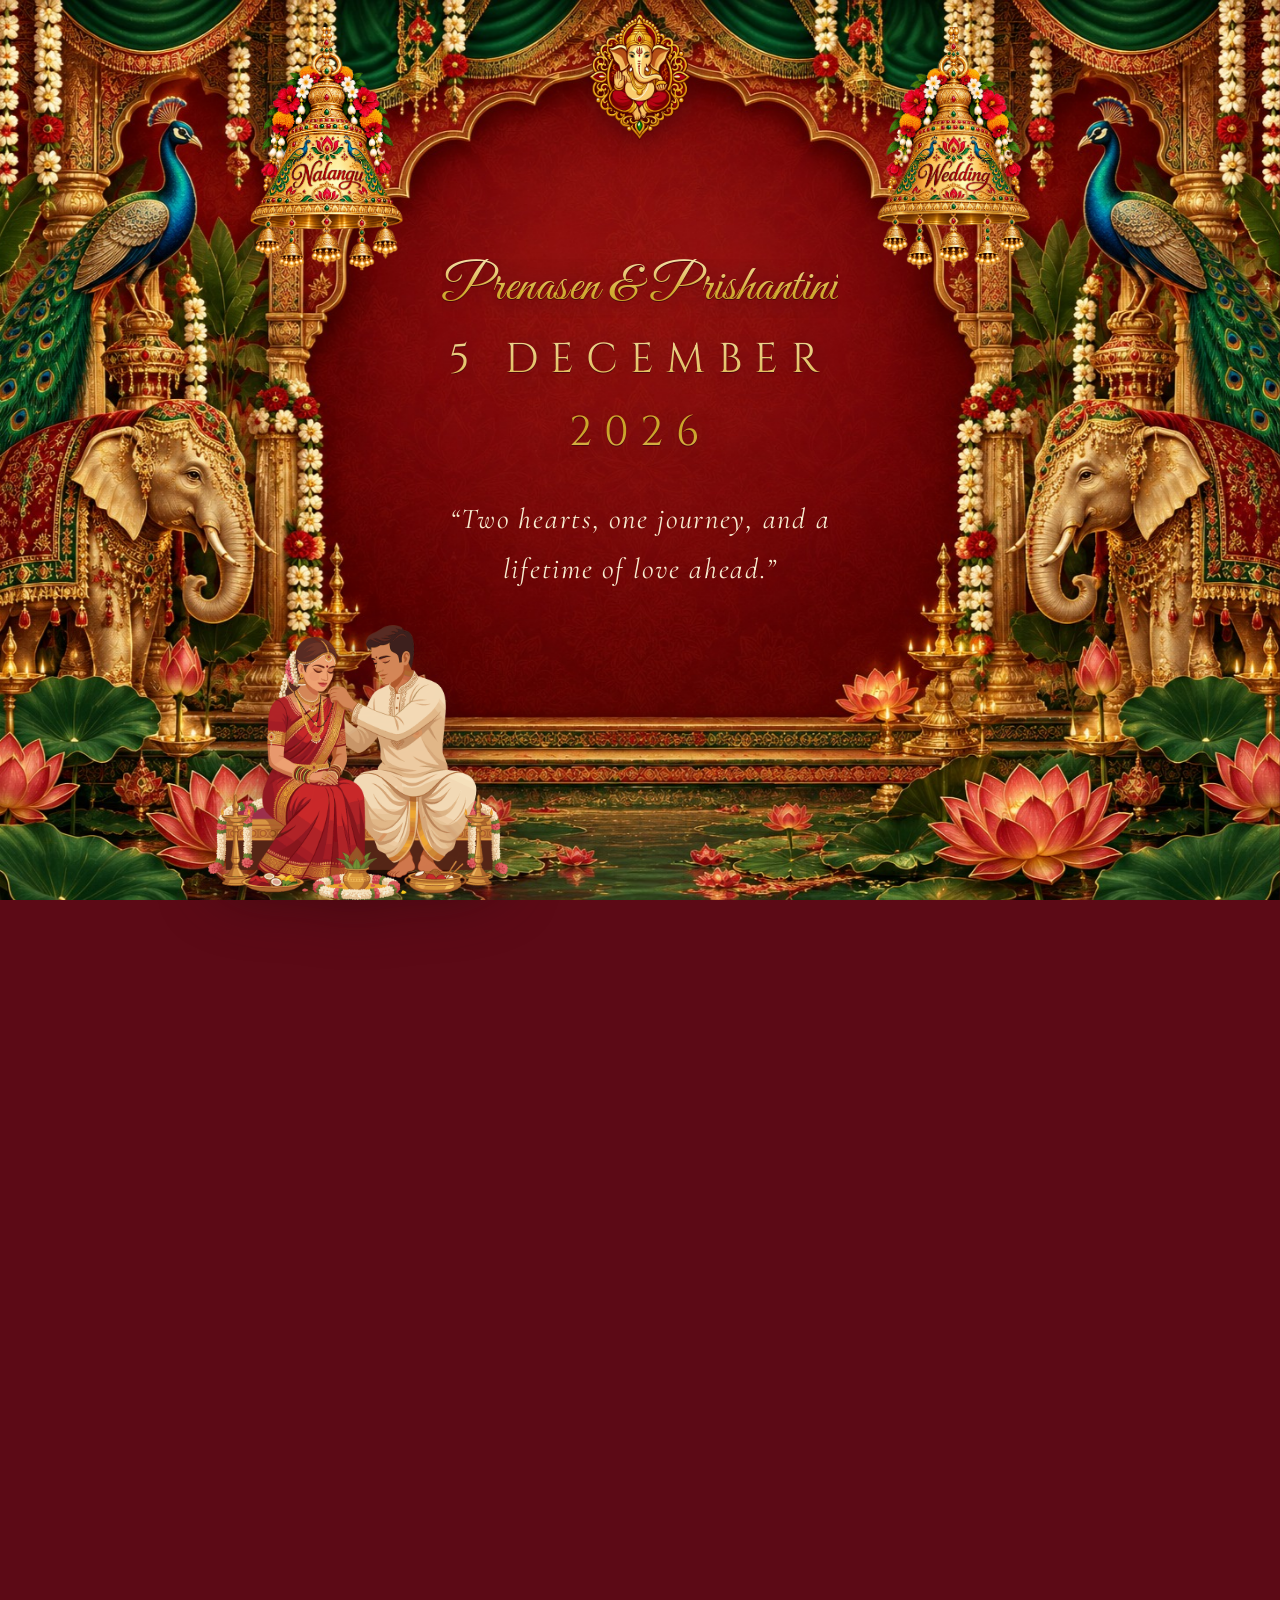
==== commit 34d377af: "Fade copy in from the bottom on desktop, add lotus favicon, refine phone details - Nalangu and Weddi" ====
--- a/index.html
+++ b/index.html
@@ -5,6 +5,7 @@
   <meta name="viewport" content="width=device-width, initial-scale=1">
   <title>Pre &amp; Pri — Wedding Celebrations</title>
   <meta name="description" content="Welcome to the wedding celebrations of Prenasen and Prishantini, 5 December 2026.">
+  <link rel="icon" href="favicon.ico" sizes="any">
   <link rel="stylesheet" href="css/styles.css">
 </head>
 <body class="field-mandala-red field-fixed field-fixed--home">
@@ -67,7 +68,7 @@
                 </div>
                 <div class="countdown__unit">
                   <span class="countdown__number" data-minutes>0</span>
-                  <span class="countdown__label">Minutes</span>
+                  <span class="countdown__label">Min</span>
                 </div>
                 <div class="countdown__unit countdown__unit--seconds">
                   <span class="countdown__number" data-seconds>0</span>
--- a/css/styles.css
+++ b/css/styles.css
@@ -674,7 +674,7 @@
       Each page sets --tile (ring) and --tile-ink (heading) on its tiles; the
       icons are recoloured to match (icon-*-lotus-*.png, icon-*-wed-*.png). */
    :is(.theme-nalangu, .theme-wedding) .ritual-list {
-     --hex-w: clamp(310px, 42vw, 350px);
+     --hex-w: clamp(270px, 36vw, 300px);
      --hex-h: calc(var(--hex-w) * 1.1547);
      --hex-gap: 10px;
      --hex-border: 4px;
@@ -708,8 +708,8 @@
      width: var(--hex-w);
      height: var(--hex-h);
      padding: calc(var(--hex-h) * 0.19) calc(var(--hex-w) * 0.12);
-     font-size: 0.88em;
-     line-height: 1.45;
+     font-size: 0.84em;
+     line-height: 1.4;
      color: var(--paper-ink);
      background: none;
      border: 0;
@@ -741,9 +741,9 @@
 
    :is(.theme-nalangu, .theme-wedding) .ritual-list .glyph {
      flex: none;
-     width: 48px;
-     height: 48px;
-     margin-bottom: 0.5rem;
+     width: 42px;
+     height: 42px;
+     margin-bottom: 0.4rem;
    }
 
    :is(.theme-nalangu, .theme-wedding) .ritual-list strong {
@@ -762,7 +762,7 @@
    /* Wide: 3 + 2 on the Nalangu page. */
    @media (min-width: 1280px) {
      .theme-nalangu .ritual-list {
-       --hex-w: clamp(310px, 24vw, 350px);
+       --hex-w: clamp(260px, 20vw, 300px);
        grid-template-columns: repeat(6, calc((var(--hex-w) + var(--hex-gap)) / 2));
      }
 
@@ -771,44 +771,32 @@
      .theme-nalangu .ritual-list li:nth-child(5) { grid-area: 2 / 4 / 3 / 6; }
    }
 
-   /* Phones: one column of wide, flat-topped tiles that grow to fit their copy
-      and meet edge to edge. */
+   /* Phones: the honeycomb stays (2 + 1 + 2 on Nalangu, 2 + 1 on Wedding), with
+      tiles small enough that two sit side by side. */
    @media (max-width: 760px) {
      :is(.theme-nalangu, .theme-wedding) .ritual-list {
-       grid-template-columns: min(360px, 90vw);
-       grid-auto-rows: auto;
-       row-gap: 6px;
-       padding-bottom: 0;
+       --hex-w: min(176px, calc((100vw - 2.6rem) / 2));
+       --hex-gap: 6px;
+       --hex-border: 3px;
      }
 
      :is(.theme-nalangu, .theme-wedding) .ritual-list li {
-       --hex-outer: 14% 0, 86% 0, 100% 50%, 86% 100%, 14% 100%, 0 50%;
-       --hex-inner:
-         calc(14% + var(--b) * 0.6) var(--b),
-         calc(86% - var(--b) * 0.6) var(--b),
-         calc(100% - var(--b) * 1.2) 50%,
-         calc(86% - var(--b) * 0.6) calc(100% - var(--b)),
-         calc(14% + var(--b) * 0.6) calc(100% - var(--b)),
-         calc(var(--b) * 1.2) 50%;
-       width: 100%;
-       height: auto;
-       min-height: 15rem;
-       padding: 1.6rem 17% 1.9rem;
-       font-size: 0.86em;
-       line-height: 1.4;
-     }
-
-     :is(.theme-nalangu, .theme-wedding) .ritual-list li::before {
-       clip-path: polygon(evenodd, var(--hex-outer), 14% 0, var(--hex-inner), calc(14% + var(--b) * 0.6) var(--b));
+       padding: calc(var(--hex-h) * 0.2) calc(var(--hex-w) * 0.13);
+       font-size: 0.66rem;
+       line-height: 1.3;
      }
 
      :is(.theme-nalangu, .theme-wedding) .ritual-list .glyph {
-       width: 42px;
-       height: 42px;
-       margin-bottom: 0.4rem;
-     }
-
-     :is(.theme-nalangu, .theme-wedding) .ritual-list li:nth-child(n) { grid-area: auto / 1 / auto / 2; }
+       width: 26px;
+       height: 26px;
+       margin-bottom: 0.2rem;
+     }
+
+     :is(.theme-nalangu, .theme-wedding) .ritual-list strong {
+       font-size: 0.95em;
+       letter-spacing: 0.06em;
+       margin-bottom: 0.15rem;
+     }
    }
 
    /* The dress-code request, under the details: bold on a paper band, in the
@@ -887,6 +875,105 @@
      }
    }
 
+   /* Phones: every line centred and the type a size down. The intro starts
+      below the bells (3vh down, about 49vw tall at 32vw wide) so the title is
+      never hidden behind them. */
+   @media (max-width: 760px) {
+     :is(.theme-nalangu, .theme-wedding) .panel--crest {
+       padding-top: calc(3vh + 49vw + 1rem);
+     }
+
+     :is(.theme-nalangu, .theme-wedding) .eyebrow {
+       font-size: 0.75rem;
+       letter-spacing: 0.28em;
+       padding-left: 0.28em;
+     }
+
+     :is(.theme-nalangu, .theme-wedding) .panel__title {
+       font-size: 1.35rem;
+       letter-spacing: 0.08em;
+       line-height: 1.25;
+     }
+
+     :is(.theme-nalangu, .theme-wedding) .nalangu-description,
+     :is(.theme-nalangu, .theme-wedding) .panel__inner > p {
+       font-size: 1rem;
+       line-height: 1.6;
+     }
+
+     :is(.theme-nalangu, .theme-wedding) .nalangu-description {
+       max-width: 21rem;
+     }
+
+     :is(.theme-nalangu, .theme-wedding) .jump-links a {
+       font-size: 0.75rem;
+       letter-spacing: 0.16em;
+     }
+
+     :is(.theme-nalangu, .theme-wedding) .nalangu-details__row h3 {
+       font-size: 1.6rem;
+     }
+
+     :is(.theme-nalangu, .theme-wedding) .nalangu-details__main {
+       font-size: 1rem;
+     }
+
+     :is(.theme-nalangu, .theme-wedding) .panel__inner > p.nalangu-notice {
+       font-size: 1rem;
+       line-height: 1.35;
+     }
+   }
+
+   /* Phones: the programme stacks into one centred column, lotus, time, then
+      the event, in place of the two-sided timeline. Wedding uses its diya. */
+   @media (max-width: 639px) {
+     :is(.theme-nalangu, .theme-wedding) .timeline--split li {
+       grid-template-columns: 1fr;
+       justify-items: center;
+       text-align: center;
+       row-gap: 0.3rem;
+       padding-bottom: 0.3rem;
+     }
+
+     :is(.theme-nalangu, .theme-wedding) .timeline--split li::before {
+       grid-column: 1;
+       grid-row: 1;
+     }
+
+     /* The line now runs down from each event to the next stop. */
+     :is(.theme-nalangu, .theme-wedding) .timeline--split li::after {
+       grid-column: 1;
+       grid-row: 4;
+       align-self: start;
+       height: 2.4rem;
+       margin-top: 0.4rem;
+     }
+
+     :is(.theme-nalangu, .theme-wedding) .timeline--split time {
+       grid-column: 1;
+       grid-row: 2;
+       text-align: center;
+       font-size: 0.8rem;
+       letter-spacing: 0.18em;
+       padding-top: 0;
+     }
+
+     :is(.theme-nalangu, .theme-wedding) .timeline__event {
+       grid-column: 1;
+       grid-row: 3;
+       max-width: 21rem;
+     }
+
+     :is(.theme-nalangu, .theme-wedding) .timeline__event h3 {
+       font-size: 1rem;
+     }
+
+     :is(.theme-nalangu, .theme-wedding) .timeline__event p {
+       font-size: 0.95rem;
+       line-height: 1.5;
+     }
+   }
+
    .theme-nalangu .rule {
      background: linear-gradient(90deg, transparent, var(--nal-lotus-blue) 20%, var(--nal-lotus-pink) 50%, var(--nal-lotus-blue) 80%, transparent);
    }
@@ -940,6 +1027,26 @@
    :is(.theme-nalangu, .theme-wedding) .nalangu-details__row:nth-of-type(2) h3,
    :is(.theme-nalangu, .theme-wedding) .nalangu-details__row:nth-of-type(3) h3 {
      color: var(--detail-b);
+   }
+
+   /* Stacked in one column, the chequer would read a, b, b, a; alternate
+      them one by one instead. */
+   @media (max-width: 639px) {
+     :is(.theme-nalangu, .theme-wedding) .nalangu-details__row:nth-of-type(odd)::before {
+       background-image: var(--crown-a);
+     }
+
+     :is(.theme-nalangu, .theme-wedding) .nalangu-details__row:nth-of-type(even)::before {
+       background-image: var(--crown-b);
+     }
+
+     :is(.theme-nalangu, .theme-wedding) .nalangu-details__row:nth-of-type(odd) h3 {
+       color: var(--detail-a);
+     }
+
+     :is(.theme-nalangu, .theme-wedding) .nalangu-details__row:nth-of-type(even) h3 {
+       color: var(--detail-b);
+     }
    }
 
    @media (min-width: 640px) {
@@ -1048,6 +1155,58 @@
      .theme-wedding .silk .panel__title {
        color: var(--wed-green-deep);
      }
+
+     /* The rest of the copy set on silk is ivory for the red backdrop; on the
+        cream phone backdrop it turns to dark ink, red and gold. */
+     .theme-wedding .silk,
+     .theme-wedding .silk .lede,
+     .theme-wedding .silk .panel__inner > .hint,
+     .theme-wedding .silk .timeline__event p {
+       color: var(--paper-ink);
+     }
+
+     .theme-wedding .silk .eyebrow {
+       color: var(--wed-gold-deep);
+     }
+
+     /* Gold fades into the cream, so the programme's diyas, times and line,
+        and the rules and gems that break up the page, turn maroon. */
+     .theme-wedding .silk .timeline time {
+       color: var(--maroon);
+     }
+
+     .theme-wedding .silk .timeline--split li::before {
+       background-image: url("../assets/images/diya-maroon.png");
+     }
+
+     .theme-wedding .silk .timeline--split li::after {
+       background: var(--maroon);
+     }
+
+     .theme-wedding {
+       --gem-line: var(--maroon);
+       --gem-dot: var(--maroon);
+     }
+
+     .theme-wedding .rule,
+     .theme-wedding .nalangu-details__gem {
+       height: 2px;
+       opacity: 1;
+       background: linear-gradient(90deg, transparent, var(--maroon) 20%, var(--maroon) 80%, transparent);
+     }
+
+     .theme-wedding .rule::after {
+       background: var(--maroon);
+     }
+
+     .theme-wedding .silk .jump-links a,
+     .theme-wedding .silk .timeline__event h3 {
+       color: var(--wed-red-deep);
+     }
+
+     .theme-wedding .silk .jump-links a {
+       border-bottom-color: var(--wed-red);
+     }
    }
    
    /* Home cards that preview each celebration's colours. */
@@ -1325,6 +1484,49 @@
    .fade-under-ganesha .site-main {
      -webkit-mask-image: linear-gradient(to bottom, transparent var(--fade-top), #000 var(--fade-bottom));
      mask-image: linear-gradient(to bottom, transparent var(--fade-top), #000 var(--fade-bottom));
+   }
+
+   /* The copy also fades in from the bottom, just above the decor along the
+      foot of the backdrop. js/main.js turns --decor-top (where the decor starts,
+      as a fraction of the image height) into --fade-low-top / --fade-low-bottom.
+      nalangu-bg.jpeg is 1600 x 900 and homepage-bg.jpeg is 1536 x 1024; the
+      fade starts 86% down, over the lower lotuses and the pond. */
+   body.theme-nalangu {
+     --decor-top: 0.86;
+     --field-ratio: 0.5625;
+   }
+
+   body.theme-wedding {
+     --decor-top: 0.86;
+     --field-ratio: 0.6667;
+   }
+
+   :is(.theme-nalangu, .theme-wedding).fade-under-ganesha .site-main {
+     /* Room below the last item so it can scroll up past the fade. */
+     padding-bottom: var(--fade-room, 0);
+     -webkit-mask-image: linear-gradient(to bottom,
+       transparent var(--fade-top), #000 var(--fade-bottom),
+       #000 var(--fade-low-top), transparent var(--fade-low-bottom));
+     mask-image: linear-gradient(to bottom,
+       transparent var(--fade-top), #000 var(--fade-bottom),
+       #000 var(--fade-low-top), transparent var(--fade-low-bottom));
+   }
+
+   /* Phones swap to portrait backdrops. nalangu-bg-mobile.jpeg is 900 x 1600
+      and the peacocks' heads sit 72% of the way down. Set low enough that the
+      jump links under the title show in full on the first screen. */
+   @media (max-width: 760px) {
+     body.theme-nalangu {
+       --decor-top: 0.72;
+       --field-ratio: 1.7778;
+     }
+
+     /* wedding-bg-mobile.jpeg is also 900 x 1600; its lamps and elephants
+        start about 75% of the way down. */
+     body.theme-wedding {
+       --decor-top: 0.75;
+       --field-ratio: 1.7778;
+     }
    }
 
    /* Deepam — kuthu vilakku lamp stands with hanging marigold, flanking the couple. */
@@ -1651,7 +1853,9 @@
      left: 0;
      right: 0;
      top: var(--win-top);
-     height: var(--win-h);
+     /* --lead-h lets the names reach a little lower when the couple sits off
+        to one side and leaves open space under the middle (js/main.js). */
+     height: var(--lead-h, var(--win-h));
      z-index: 4;
      display: flex;
      flex-direction: column;
@@ -1677,8 +1881,10 @@
      max-width: min(44rem, var(--win-w, 100%));
    }
    
+   /* The names run about 8.3 font-sizes wide; the last term keeps them on one
+      line inside the copy column on tall, narrow screens such as tablets. */
    .stages .hero__names {
-     font-size: min(7.6vh, 11vw);
+     font-size: min(7.6vh, 11vw, calc(min(44rem, var(--win-w, 100vw)) / 8.8));
    }
    
    /* The countdown frame is sized in js/main.js (--cd-w); its type is sized
@@ -1699,12 +1905,74 @@
    }
    
    .stages .countdown__label {
-     font-size: max(10px, 2.05cqw);
+     font-size: max(8px, 1.6cqw);
    }
    
    @media (max-width: 760px) {
      .hero__couple {
        width: 72vw;
+     }
+
+     /* Phones: every line centred on the screen, and the type a size down. */
+     .hero,
+     .hero__inner,
+     .stage,
+     .stage > * {
+       text-align: center;
+       margin-left: auto;
+       margin-right: auto;
+     }
+
+     .stages .stage > * {
+       width: 100%;
+     }
+
+     /* Later stages use the whole space from the bells down to the couple's
+        heads, so they sit higher instead of starting at the names' line. */
+     .stages .stage ~ .stage,
+     .stages .countdown-band.stage {
+       top: var(--win-top);
+       height: var(--win-h);
+     }
+
+     .stages .hero__names {
+       font-size: min(6.4vh, 9vw);
+     }
+
+     /* Letter-spacing trails the last letter; pad the start to match so the
+        date sits truly centred. */
+     .hero__sub {
+       font-size: 1.05rem;
+       letter-spacing: 0.25em;
+       padding-left: 0.25em;
+     }
+
+     .hero__date {
+       font-size: 1rem;
+       letter-spacing: 0.03em;
+     }
+
+     .hero__date,
+     .stages .stage > .hero__date {
+       max-width: 18em;
+     }
+
+     .hero__welcome,
+     .stages .stage > .hero__welcome {
+       max-width: 19rem;
+     }
+
+     .hero__welcome p {
+       font-size: 0.95rem;
+       line-height: 1.5;
+     }
+
+     .hero__welcome .hero__welcome-close {
+       font-size: 1.35rem;
+     }
+
+     .countdown-wrap .countdown__title {
+       font-size: 1.45rem;
      }
    }
    
@@ -1792,7 +2060,7 @@
    
    .countdown__label {
      font-family: var(--font-display);
-     font-size: max(11px, min(16px, 2.4vw));
+     font-size: max(9px, min(13px, 1.9vw));
      text-transform: uppercase;
      letter-spacing: clamp(0.06em, 1vw, 0.18em);
      color: var(--gold-light);
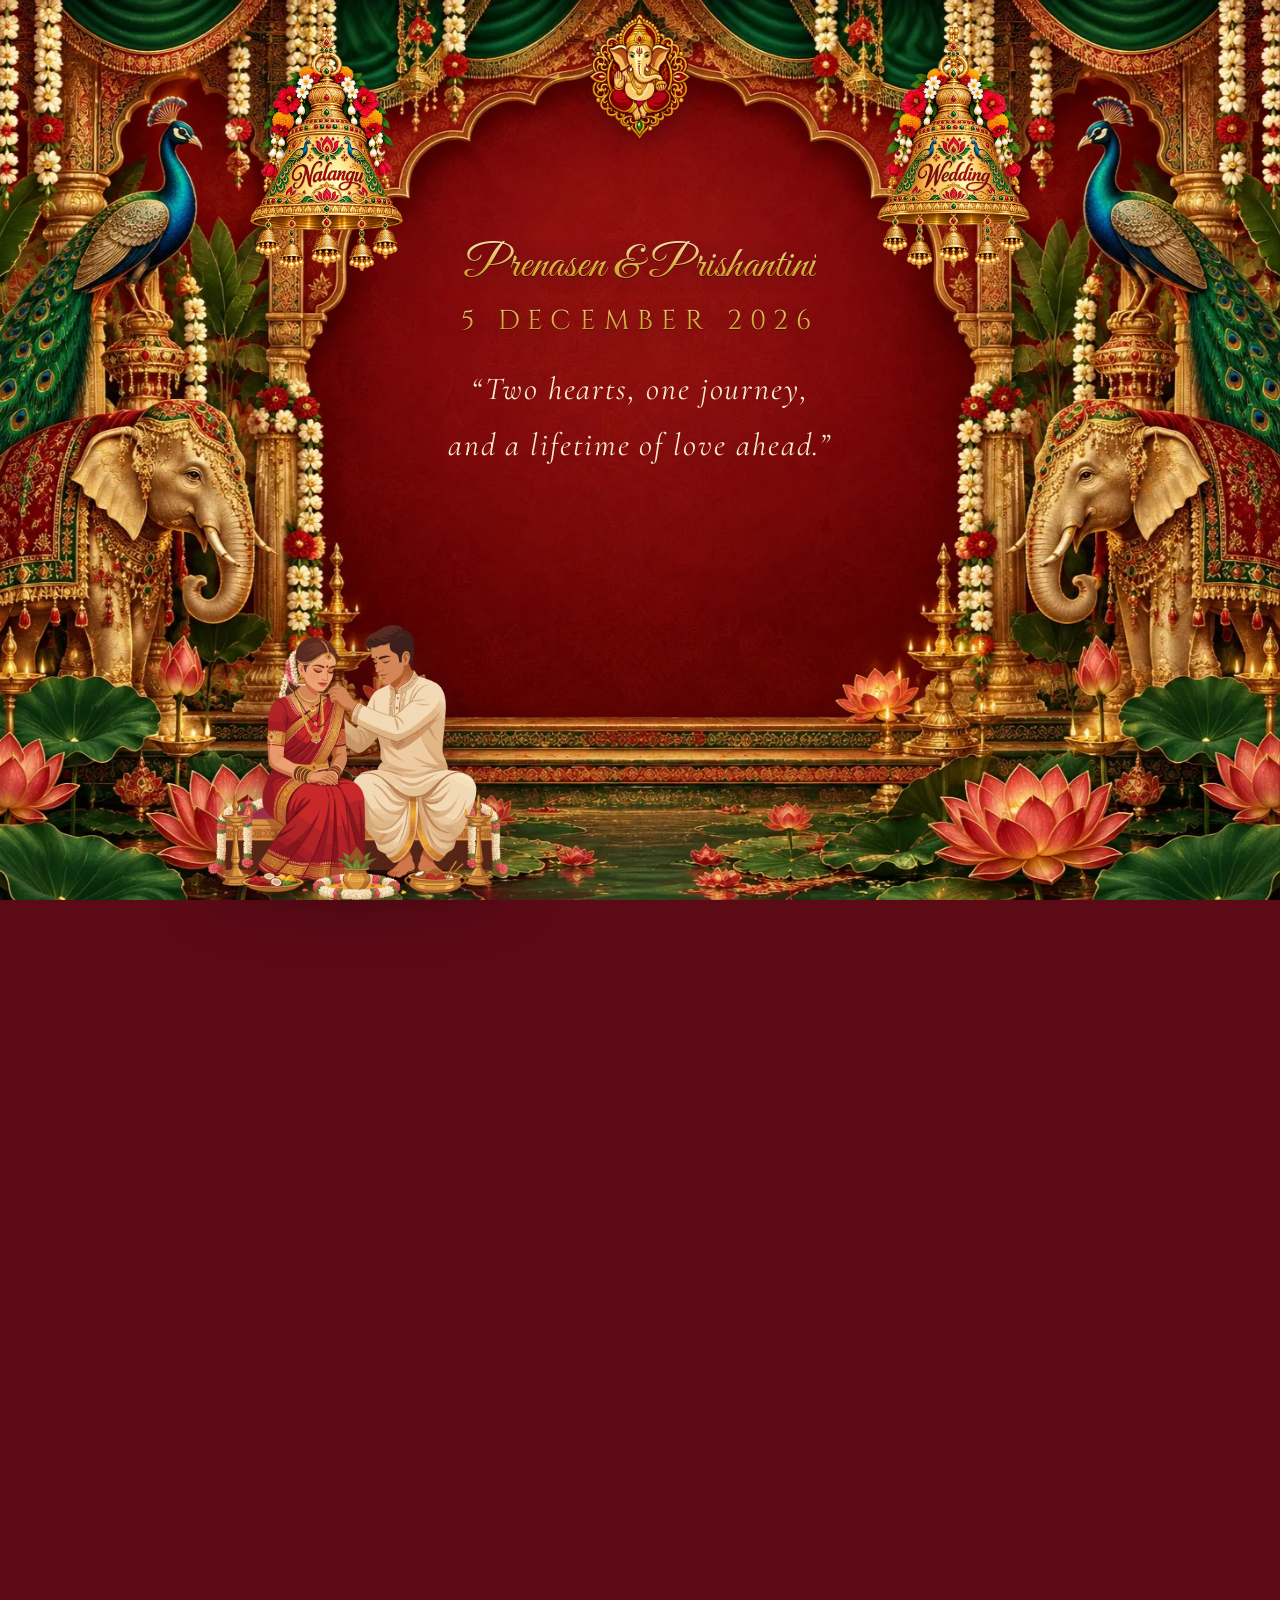
==== commit 3d1d8176: "Speed up image loading and keep the homepage names on one line - WebP copies of the 42 images the pa" ====
--- a/index.html
+++ b/index.html
@@ -11,10 +11,10 @@
 <body class="field-mandala-red field-fixed field-fixed--home">
       <img class="ganesha" src="assets/images/ganesha.png" alt="" aria-hidden="true" width="520" height="640">
        <a class="bell bell--left" href="nalangu.html" aria-label="Nalangu">
-         <img src="assets/images/ai/nalangu-bell.png" alt="" aria-hidden="true">
+         <img src="assets/images/ai/nalangu-bell.webp" alt="" aria-hidden="true">
        </a>
        <a class="bell bell--right" href="details.html" aria-label="Wedding day">
-         <img src="assets/images/ai/wedding-bell.png" alt="" aria-hidden="true">
+         <img src="assets/images/ai/wedding-bell.webp" alt="" aria-hidden="true">
        </a>
 
   <!-- The couple stay pinned behind the page; scrolling steps through the three stages above them. -->
--- a/css/styles.css
+++ b/css/styles.css
@@ -352,7 +352,7 @@
    /* Champagne bokeh field — page two of the invitation. */
    .bokeh {
      background-color: var(--champagne);
-     background-image: url("../assets/images/bokeh-champagne.jpg");
+     background-image: url("../assets/images/bokeh-champagne.webp");
      background-size: cover;
      background-position: center;
      background-repeat: no-repeat;
@@ -381,7 +381,7 @@
    }
    
    .field-fixed--champagne::before {
-     background-image: url("../assets/images/bokeh-champagne.jpg");
+     background-image: url("../assets/images/bokeh-champagne.webp");
    }
    
    /* Home and Wedding share one painted backdrop; Nalangu has its own. Each swaps
@@ -394,28 +394,28 @@
    }
    
    .field-fixed--home::before {
-     background-image: url("../assets/images/ai/homepage-bg.jpeg");
+     background-image: url("../assets/images/ai/homepage-bg.webp");
    }
    
    .field-fixed--wedding::before {
-     background-image: url("../assets/images/ai/homepage-bg.jpeg");
+     background-image: url("../assets/images/ai/homepage-bg.webp");
    }
    
    .field-fixed--nalangu::before {
-     background-image: url("../assets/images/ai/nalangu-bg.jpeg");
+     background-image: url("../assets/images/ai/nalangu-bg.webp");
    }
    
    @media (max-width: 760px) {
      .field-fixed--home::before {
-       background-image: url("../assets/images/ai/home-bg-mobile.jpeg");
+       background-image: url("../assets/images/ai/home-bg-mobile.webp");
      }
    
      .field-fixed--wedding::before {
-       background-image: url("../assets/images/ai/wedding-bg-mobile.jpeg");
+       background-image: url("../assets/images/ai/wedding-bg-mobile.webp");
      }
    
      .field-fixed--nalangu::before {
-       background-image: url("../assets/images/ai/nalangu-bg-mobile.jpeg");
+       background-image: url("../assets/images/ai/nalangu-bg-mobile.webp");
      }
    }
    
@@ -429,7 +429,7 @@
        radial-gradient(70% 16% at 50% 33%, rgba(255, 246, 200, 0.4), transparent 100%),
        radial-gradient(70% 16% at 50% 62%, rgba(255, 246, 200, 0.4), transparent 100%),
        radial-gradient(70% 16% at 50% 90%, rgba(255, 246, 200, 0.45), transparent 100%),
-       url("../assets/images/ethnic-tile-butter.jpg");
+       url("../assets/images/ethnic-tile-butter.webp");
      background-size: 100% 100%, 100% 100%, 100% 100%, 100% 100%, 480px 320px;
      background-repeat: no-repeat, no-repeat, no-repeat, no-repeat, repeat;
    }
@@ -491,6 +491,12 @@
      height: auto;
    }
    
+   /* The Wedding page swaps in maroon divider art on phones with <picture>;
+      the wrapper steps aside so the images stay the flex items. */
+   .divider picture {
+     display: contents;
+   }
+
    .divider__ganesha {
      display: block;
      flex: none;
@@ -551,7 +557,7 @@
      width: 1.7rem;
      height: 1.7rem;
      margin-top: 0;
-     background: url("../assets/images/diya-gold.png") center / contain no-repeat;
+     background: url("../assets/images/diya-gold.webp") center / contain no-repeat;
      transform: none;
      box-shadow: none;
    }
@@ -574,7 +580,7 @@
    .field-mustard {
      background-color: var(--mustard);
      background-image:
-       url("../assets/images/paisley-tile-brown.png"),
+       url("../assets/images/paisley-tile-brown.webp"),
        radial-gradient(110% 80% at 50% 0%, rgba(255, 244, 189, 0.5), transparent 62%),
        linear-gradient(180deg, var(--mustard) 0%, var(--mustard-deep) 100%);
      background-size: 420px 420px, auto, auto;
@@ -587,7 +593,7 @@
      background-color: var(--lemon);
      background-image:
        radial-gradient(100% 70% at 50% 50%, rgba(255, 255, 240, 0.65), transparent 70%),
-       url("../assets/images/paisley-tile-gold.png");
+       url("../assets/images/paisley-tile-gold.webp");
      background-size: auto, 420px 420px;
    }
    
@@ -635,7 +641,7 @@
    
    .theme-nalangu.field-henna {
      background-color: #a0164e;
-     background-image: url("../assets/images/lotus-pattern-embossed-cerise.jpg");
+     background-image: url("../assets/images/lotus-pattern-embossed-cerise.webp");
      background-size: 260px 260px;
      background-repeat: repeat;
    }
@@ -775,7 +781,7 @@
       tiles small enough that two sit side by side. */
    @media (max-width: 760px) {
      :is(.theme-nalangu, .theme-wedding) .ritual-list {
-       --hex-w: min(176px, calc((100vw - 2.6rem) / 2));
+       --hex-w: min(176px, calc((84vw - 6px) / 2));
        --hex-gap: 6px;
        --hex-border: 3px;
      }
@@ -848,11 +854,11 @@
      margin-top: 0;
      transform: none;
      box-shadow: none;
-     background: url("../assets/images/ai/lotus-blue.png") center / contain no-repeat;
+     background: url("../assets/images/ai/lotus-blue.webp") center / contain no-repeat;
    }
 
    .theme-nalangu .timeline--split li:nth-child(even)::before {
-     background-image: url("../assets/images/ai/lotus-pink.png");
+     background-image: url("../assets/images/ai/lotus-pink.webp");
    }
 
    .theme-nalangu .timeline--split li::after {
@@ -881,6 +887,13 @@
    @media (max-width: 760px) {
      :is(.theme-nalangu, .theme-wedding) .panel--crest {
        padding-top: calc(3vh + 49vw + 1rem);
+     }
+
+     /* Keep the copy in the clear middle of the backdrop, off the garlands,
+        trims and peacocks down its sides. */
+     :is(.theme-nalangu, .theme-wedding) .panel {
+       padding-left: 12vw;
+       padding-right: 12vw;
      }
 
      :is(.theme-nalangu, .theme-wedding) .eyebrow {
@@ -1082,8 +1095,8 @@
    /* Nalangu palette for the shared tiles, details and notice: lotus blue and
       pink with teal, on paper. */
    .theme-nalangu {
-     --crown-a: url("../assets/images/ai/lotus-blue.png");
-     --crown-b: url("../assets/images/ai/lotus-pink.png");
+     --crown-a: url("../assets/images/ai/lotus-blue.webp");
+     --crown-b: url("../assets/images/ai/lotus-pink.webp");
      --detail-a: var(--nal-lotus-blue-deep);
      --detail-b: var(--nal-lotus-pink-deep);
      --detail-ink: var(--nal-text-on-field);
@@ -1109,8 +1122,8 @@
    /* Wedding accents: green, red and gold. The desktop backdrop is deep red
       and the phone one cream, so text set straight on it changes with them. */
    .theme-wedding {
-     --crown-a: url("../assets/images/ai/lotus-green.png");
-     --crown-b: url("../assets/images/ai/lotus-gold.png");
+     --crown-a: url("../assets/images/ai/lotus-green.webp");
+     --crown-b: url("../assets/images/ai/lotus-gold.webp");
      --detail-a: var(--gold-light);
      --detail-b: var(--wed-green-light);
      --detail-ink: var(--ivory);
@@ -1169,6 +1182,11 @@
        color: var(--wed-gold-deep);
      }
 
+     /* "The Wedding Day" over the page title reads stronger in maroon. */
+     .theme-wedding .panel--crest > .eyebrow {
+       color: var(--maroon);
+     }
+
      /* Gold fades into the cream, so the programme's diyas, times and line,
         and the rules and gems that break up the page, turn maroon. */
      .theme-wedding .silk .timeline time {
@@ -1176,7 +1194,7 @@
      }
 
      .theme-wedding .silk .timeline--split li::before {
-       background-image: url("../assets/images/diya-maroon.png");
+       background-image: url("../assets/images/diya-maroon.webp");
      }
 
      .theme-wedding .silk .timeline--split li::after {
@@ -1256,7 +1274,7 @@
    .field-mandala-red {
      background-color: #520411;
      background-image:
-       url("../assets/images/paisley-tile-maroon.png"),
+       url("../assets/images/paisley-tile-maroon.webp"),
        linear-gradient(180deg, #6a0a18 0%, #520411 45%, #46030e 100%);
      background-size: 420px 420px, 100% 100%;
      background-repeat: repeat, no-repeat;
@@ -1272,7 +1290,7 @@
        radial-gradient(70% 16% at 50% 65%, rgba(140, 22, 40, 0.4), transparent 100%),
        radial-gradient(70% 16% at 50% 92%, rgba(176, 29, 50, 0.35), transparent 100%),
        linear-gradient(180deg, rgba(60, 4, 12, 0) 0%, rgba(60, 4, 12, 0.35) 55%, rgba(60, 4, 12, 0) 100%),
-       url("../assets/images/floral-tile-maroon-embossed.jpg");
+       url("../assets/images/floral-tile-maroon-embossed.webp");
      background-size: 100% 100%, 100% 100%, 100% 100%, 100% 100%, 100% 100%, 374px 1280px;
      background-repeat: no-repeat, no-repeat, no-repeat, no-repeat, no-repeat, repeat;
    }
@@ -1299,7 +1317,7 @@
    /* Warm marigold-gold field — the Nalangu pages. */
    .bokeh--gold {
      background-color: var(--champagne-deep);
-     background-image: url("../assets/images/bokeh-gold.jpg");
+     background-image: url("../assets/images/bokeh-gold.webp");
    }
    
    /* A soft cream veil so dark-brown body text stays comfortable on the hot
@@ -1451,7 +1469,7 @@
      position: absolute;
      inset: 0 0 auto;
      height: clamp(96px, 15vw, 210px);
-     background: url("../assets/images/garlands_new.png") center top / 100% 100% no-repeat;
+     background: url("../assets/images/garlands_new.webp") center top / 100% 100% no-repeat;
      pointer-events: none;
      z-index: 2;
    }
@@ -1853,8 +1871,8 @@
      left: 0;
      right: 0;
      top: var(--win-top);
-     /* --lead-h lets the names reach a little lower when the couple sits off
-        to one side and leaves open space under the middle (js/main.js). */
+     /* --lead-h trims the names' space from below, so they sit a little
+        above its middle (js/main.js). */
      height: var(--lead-h, var(--win-h));
      z-index: 4;
      display: flex;
@@ -1875,16 +1893,50 @@
      top: var(--stage-start, var(--win-top));
      height: var(--stage-h, auto);
    }
+
+   /* The welcome is wide enough to reach the couple, so it uses the whole
+      space from Ganesha down to their heads, and js/main.js shrinks it if it
+      still needs to. */
+   @media (min-width: 761px) {
+     .stages .stage ~ .hero__welcome.stage {
+       top: var(--win-top);
+       height: var(--win-h);
+     }
+   }
    
    /* Keep the copy between the bells (--win-w is measured in js/main.js). */
    .stages .stage > * {
      max-width: min(44rem, var(--win-w, 100%));
    }
    
-   /* The names run about 8.3 font-sizes wide; the last term keeps them on one
-      line inside the copy column on tall, narrow screens such as tablets. */
+   /* The names always sit on one line. They run about 8.3 font-sizes wide,
+      so --col / 10 leaves clear space either side of them in the copy column. */
    .stages .hero__names {
-     font-size: min(7.6vh, 11vw, calc(min(44rem, var(--win-w, 100vw)) / 8.8));
+     --col: min(44rem, var(--win-w, 100vw));
+     font-size: min(8.2vh, 12vw, calc(var(--col) / 10));
+     white-space: nowrap;
+   }
+
+   /* "5 DECEMBER 2026" with its letter-spacing runs about 16 font-sizes wide;
+      keep it on one line, unless the column is so narrow (upright tablets)
+      that it would get tiny, when the year drops to a second line. */
+   .stages .hero__sub {
+     font-size: max(1.4rem, min(2.6rem, calc(min(44rem, var(--win-w, 100vw)) / 16.5)));
+   }
+
+   .stages .hero__date {
+     font-size: clamp(1.25rem, min(3.2vw, 3.6vh), 2rem);
+     text-wrap: balance;
+   }
+
+   /* Short laptop screens have little room for the welcome, so it eases
+      down with the height rather than being shrunk to fit. */
+   .stages .hero__welcome p {
+     font-size: clamp(1rem, 2.4vh, 1.35rem);
+   }
+
+   .stages .hero__welcome .hero__welcome-close {
+     font-size: clamp(1.8rem, min(5vw, 4.4vh), 3rem);
    }
    
    /* The countdown frame is sized in js/main.js (--cd-w); its type is sized
@@ -1935,20 +1987,24 @@
        height: var(--win-h);
      }
 
-     .stages .hero__names {
-       font-size: min(6.4vh, 9vw);
+     /* One line, kept inside the peacocks and pillars on either side
+        (about 8.3 font-sizes wide, so 8.2vw fills about 68% of the width). */
+     .stages .stage > .hero__names {
+       font-size: min(6.4vh, 8.2vw);
      }
 
      /* Letter-spacing trails the last letter; pad the start to match so the
         date sits truly centred. */
-     .hero__sub {
-       font-size: 1.05rem;
+     .hero__sub,
+     .stages .hero__sub {
+       font-size: min(1.12rem, 4.4vw);
        letter-spacing: 0.25em;
        padding-left: 0.25em;
      }
 
-     .hero__date {
-       font-size: 1rem;
+     .hero__date,
+     .stages .hero__date {
+       font-size: 1.08rem;
        letter-spacing: 0.03em;
      }
 
@@ -1959,20 +2015,62 @@
 
      .hero__welcome,
      .stages .stage > .hero__welcome {
-       max-width: 19rem;
-     }
-
-     .hero__welcome p {
-       font-size: 0.95rem;
+       max-width: min(19rem, 72vw);
+     }
+
+     .hero__welcome p,
+     .stages .hero__welcome p {
+       font-size: 1rem;
        line-height: 1.5;
      }
 
-     .hero__welcome .hero__welcome-close {
-       font-size: 1.35rem;
+     .hero__welcome .hero__welcome-close,
+     .stages .hero__welcome .hero__welcome-close {
+       font-size: 1.45rem;
+       text-wrap: balance;
      }
 
      .countdown-wrap .countdown__title {
        font-size: 1.45rem;
+     }
+
+     /* The frame stands upright (countdown-frame-tall.png, the same art turned
+        90 degrees) to fill the height, with the values two by three inside. */
+     .countdown-wrap .countdown {
+       aspect-ratio: 1037 / 1600;
+       background-image:
+         url("../assets/images/countdown-frame-tall.webp"),
+         radial-gradient(38% 34% at 50% 50%, rgba(58, 5, 14, 0.2), rgba(58, 5, 14, 0) 100%);
+     }
+
+     .countdown-wrap .countdown__inner {
+       inset: 22% 20%;
+     }
+
+     .countdown-wrap .countdown__grid {
+       grid-template-columns: repeat(2, 1fr);
+       row-gap: 5cqw;
+     }
+
+     .countdown-wrap .countdown__unit {
+       border-left: 1px solid rgba(230, 197, 110, 0.35);
+     }
+
+     .countdown-wrap .countdown__unit:nth-child(odd) {
+       border-left: 0;
+     }
+
+     .stages .countdown__number {
+       font-size: 12cqw;
+     }
+
+     .stages .countdown__label {
+       font-size: max(8px, 3.6cqw);
+       letter-spacing: 0.08em;
+     }
+
+     .stages .countdown__title {
+       margin-top: 0.2rem;
      }
    }
    
@@ -1997,7 +2095,7 @@
        margin: 10vh auto;
        top: 2rem;
        background:
-         url("../assets/images/countdown-frame.png") center / 100% 100% no-repeat,
+         url("../assets/images/countdown-frame.webp") center / 100% 100% no-repeat,
          radial-gradient(34% 38% at 50% 50%, rgba(58, 5, 14, 0.2), rgba(58, 5, 14, 0) 100%);
        filter: drop-shadow(0 4px 10px rgba(40, 3, 10, 0.15));
      }
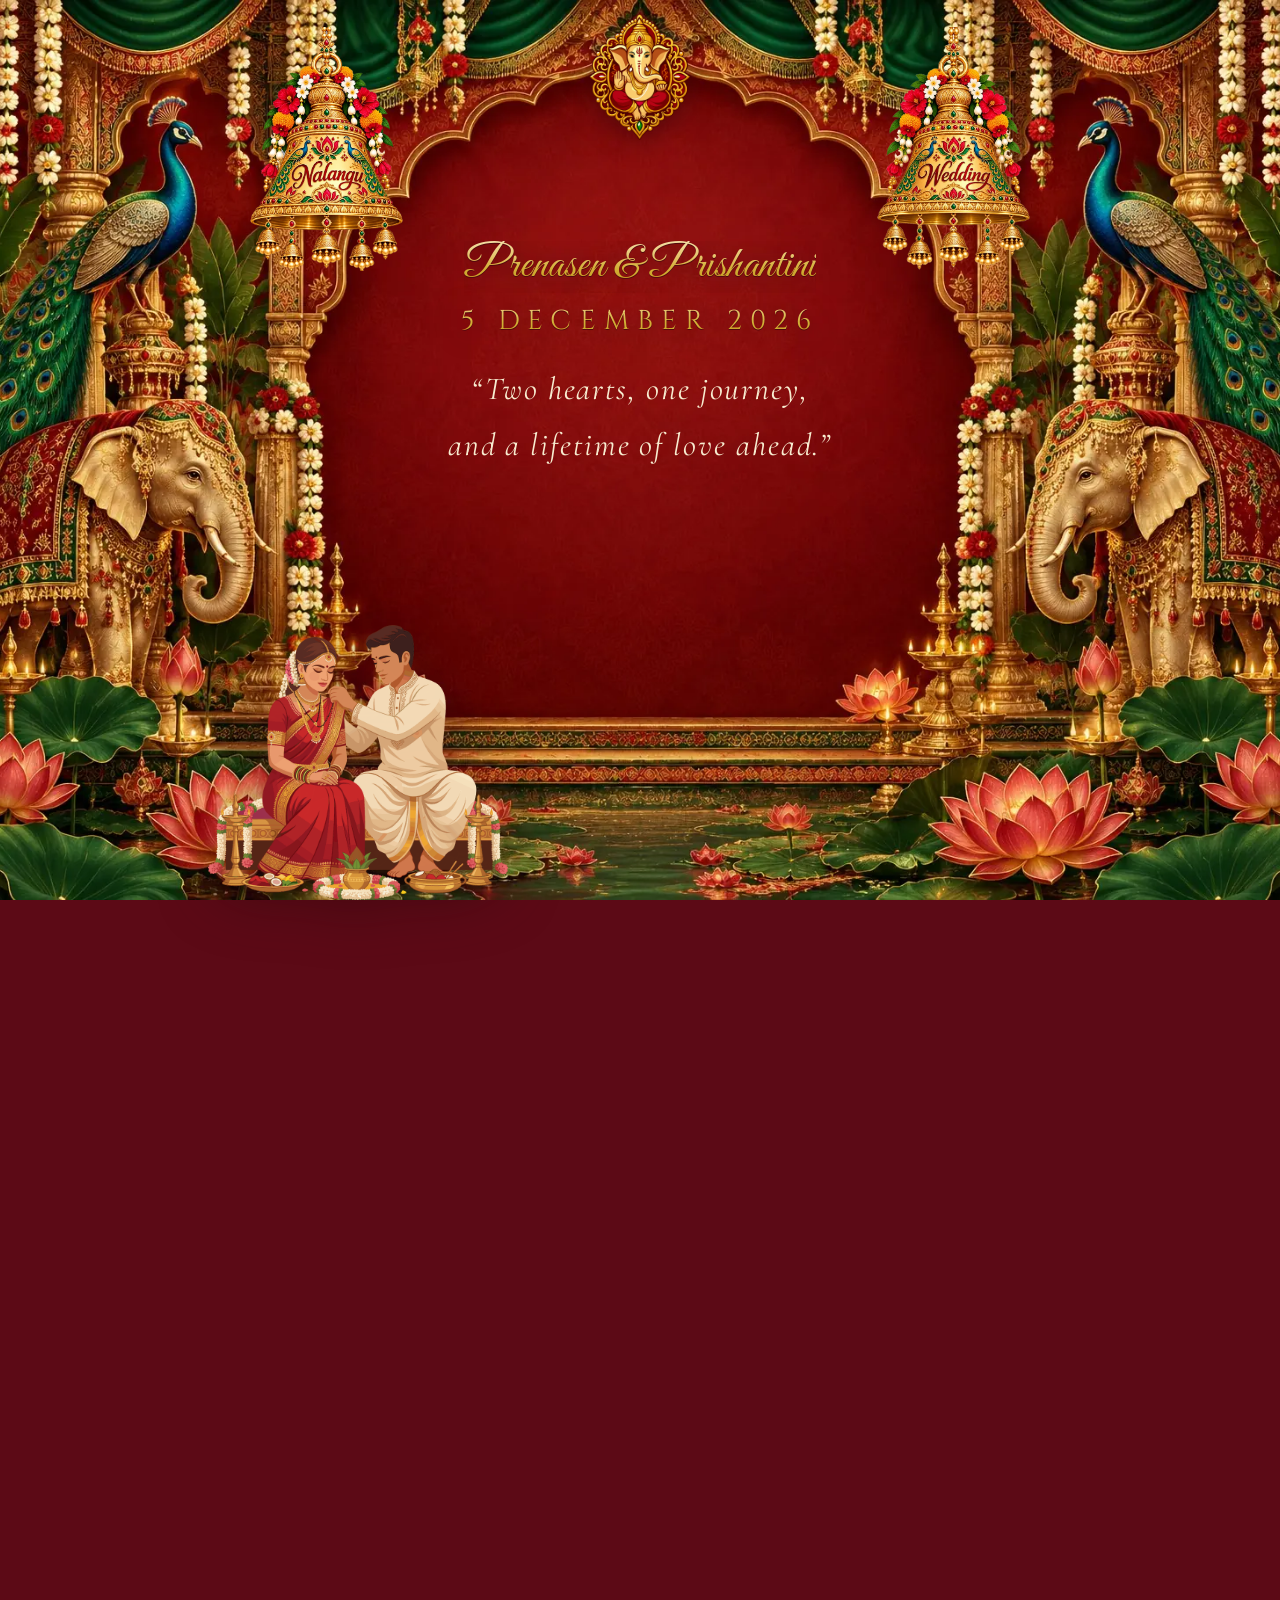
==== commit dc585241: "Load page backgrounds sooner - Each page preloads its own backdrop (desktop or phone) from <head>, s" ====
--- a/index.html
+++ b/index.html
@@ -6,6 +6,11 @@
   <title>Pre &amp; Pri — Wedding Celebrations</title>
   <meta name="description" content="Welcome to the wedding celebrations of Prenasen and Prishantini, 5 December 2026.">
   <link rel="icon" href="favicon.ico" sizes="any">
+  <link rel="preload" as="image" href="assets/images/ai/homepage-bg.webp" media="(min-width: 761px)" fetchpriority="high">
+  <link rel="preload" as="image" href="assets/images/ai/home-bg-mobile.webp" media="(max-width: 760px)" fetchpriority="high">
+  <link rel="preconnect" href="https://fonts.googleapis.com">
+  <link rel="preconnect" href="https://fonts.gstatic.com" crossorigin>
+  <link rel="stylesheet" href="https://fonts.googleapis.com/css2?family=Cinzel:wght@400;500;600;700&amp;family=Cormorant+Garamond:ital,wght@0,400;0,500;0,600;1,400&amp;family=Great+Vibes&amp;display=swap">
   <link rel="stylesheet" href="css/styles.css">
 </head>
 <body class="field-mandala-red field-fixed field-fixed--home">
--- a/css/styles.css
+++ b/css/styles.css
@@ -19,7 +19,8 @@
 /* 1. Fonts & design tokens
    -------------------------------------------------------------------------- */
 
-   @import url("https://fonts.googleapis.com/css2?family=Cinzel:wght@400;500;600;700&family=Cormorant+Garamond:ital,wght@0,400;0,500;0,600;1,400&family=Great+Vibes&display=swap");
+   /* Cinzel, Cormorant Garamond and Great Vibes are linked from each page's
+      <head> (not @imported here), so they download alongside this file. */
 
    :root {
      /* Silk */
@@ -386,7 +387,12 @@
    
    /* Home and Wedding share one painted backdrop; Nalangu has its own. Each swaps
       to a portrait version on small screens. The body's own patterned field is
-      cleared, or it would paint over the fixed layer. */
+      cleared, or it would paint over the fixed layer.
+
+      Under each backdrop lies a tiny (24px) copy of it, written into this file,
+      which the browser stretches into a soft blur: the page shows its colours at
+      once and the full image sharpens over it as it arrives. The pages also
+      preload their backdrop in <head>, so it downloads alongside this file. */
    body.field-fixed--home,
    body.field-fixed--wedding,
    body.theme-nalangu.field-fixed--nalangu {
@@ -394,28 +400,28 @@
    }
    
    .field-fixed--home::before {
-     background-image: url("../assets/images/ai/homepage-bg.webp");
+     background-image: url("../assets/images/ai/homepage-bg.webp"), url("[data-uri]");
    }
    
    .field-fixed--wedding::before {
-     background-image: url("../assets/images/ai/homepage-bg.webp");
+     background-image: url("../assets/images/ai/homepage-bg.webp"), url("[data-uri]");
    }
    
    .field-fixed--nalangu::before {
-     background-image: url("../assets/images/ai/nalangu-bg.webp");
+     background-image: url("../assets/images/ai/nalangu-bg.webp"), url("[data-uri]");
    }
    
    @media (max-width: 760px) {
      .field-fixed--home::before {
-       background-image: url("../assets/images/ai/home-bg-mobile.webp");
+       background-image: url("../assets/images/ai/home-bg-mobile.webp"), url("[data-uri]");
      }
    
      .field-fixed--wedding::before {
-       background-image: url("../assets/images/ai/wedding-bg-mobile.webp");
+       background-image: url("../assets/images/ai/wedding-bg-mobile.webp"), url("[data-uri]");
      }
    
      .field-fixed--nalangu::before {
-       background-image: url("../assets/images/ai/nalangu-bg-mobile.webp");
+       background-image: url("../assets/images/ai/nalangu-bg-mobile.webp"), url("[data-uri]");
      }
    }
    
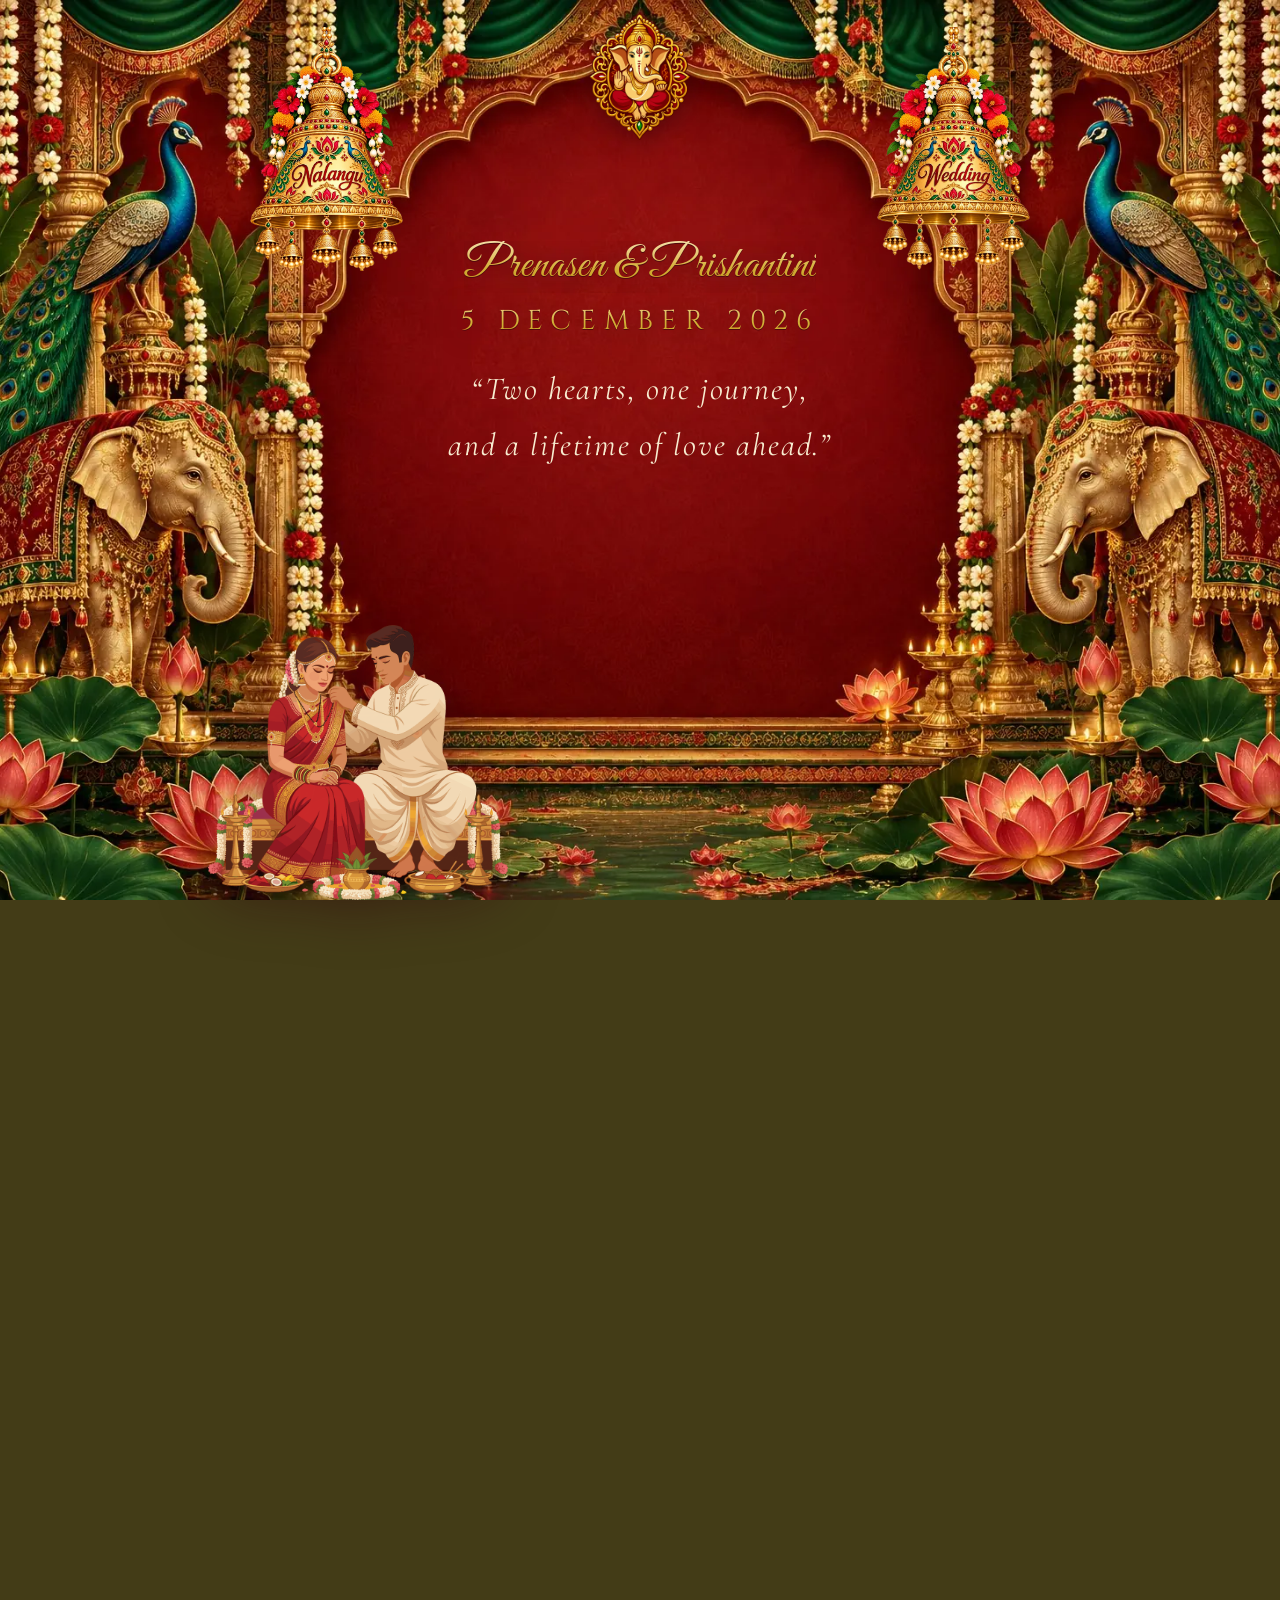
==== commit d8c30534: "Fix the red strip on Samsung phones and the jump while scrolling - Pages draw behind the phone's nav" ====
--- a/index.html
+++ b/index.html
@@ -2,7 +2,7 @@
 <html lang="en">
 <head>
   <meta charset="utf-8">
-  <meta name="viewport" content="width=device-width, initial-scale=1">
+  <meta name="viewport" content="width=device-width, initial-scale=1, viewport-fit=cover">
   <title>Pre &amp; Pri — Wedding Celebrations</title>
   <meta name="description" content="Welcome to the wedding celebrations of Prenasen and Prishantini, 5 December 2026.">
   <link rel="icon" href="favicon.ico" sizes="any">
--- a/css/styles.css
+++ b/css/styles.css
@@ -151,9 +151,34 @@
    
    html {
      scroll-behavior: smooth;
-     /* Footer maroon shows under the page if it is ever pulled past the end. */
+     /* The colour behind everything, which browsers also paint into any strip
+        the page does not reach (such as behind a phone's navigation buttons).
+        On the backdrop pages it matches the bottom edge of that backdrop. */
      background-color: #5c0a16;
      overscroll-behavior-y: none;
+   }
+
+   html:has(body.field-fixed--home),
+   html:has(body.field-fixed--wedding) {
+     background-color: #433c17;
+   }
+
+   html:has(body.field-fixed--nalangu) {
+     background-color: #ca7030;
+   }
+
+   @media (max-width: 760px) {
+     html:has(body.field-fixed--home) {
+       background-color: #5e3c18;
+     }
+
+     html:has(body.field-fixed--wedding) {
+       background-color: #8f2c12;
+     }
+
+     html:has(body.field-fixed--nalangu) {
+       background-color: #ac5a24;
+     }
    }
    
    body {
@@ -366,10 +391,18 @@
    
       This uses a fixed pseudo-element rather than `background-attachment: fixed`,
       which iOS Safari and several mobile browsers ignore or render badly. */
+   /* The layer is as tall as the window gets with the phone's toolbars hidden
+      (100lvh), plus any strip behind the phone's own navigation buttons, so it
+      neither resizes nor jumps as the toolbars slide away while scrolling, and
+      the image shows behind the buttons instead of the page colour. */
    .field-fixed::before {
      content: "";
      position: fixed;
-     inset: 0;
+     top: 0;
+     left: 0;
+     right: 0;
+     height: 100vh;
+     height: calc(100lvh + env(safe-area-inset-bottom, 0px));
      z-index: -1;
      pointer-events: none;
      background-position: center;
@@ -1852,7 +1885,8 @@
    .hero__couple {
      position: fixed;
      left: 28%;
-     bottom: 0;
+     /* Sits above a phone's navigation buttons; the backdrop runs on beneath. */
+     bottom: env(safe-area-inset-bottom, 0px);
      z-index: -1;
      transform: translateX(-50%);
      width: clamp(200px, 35vw, 300px);
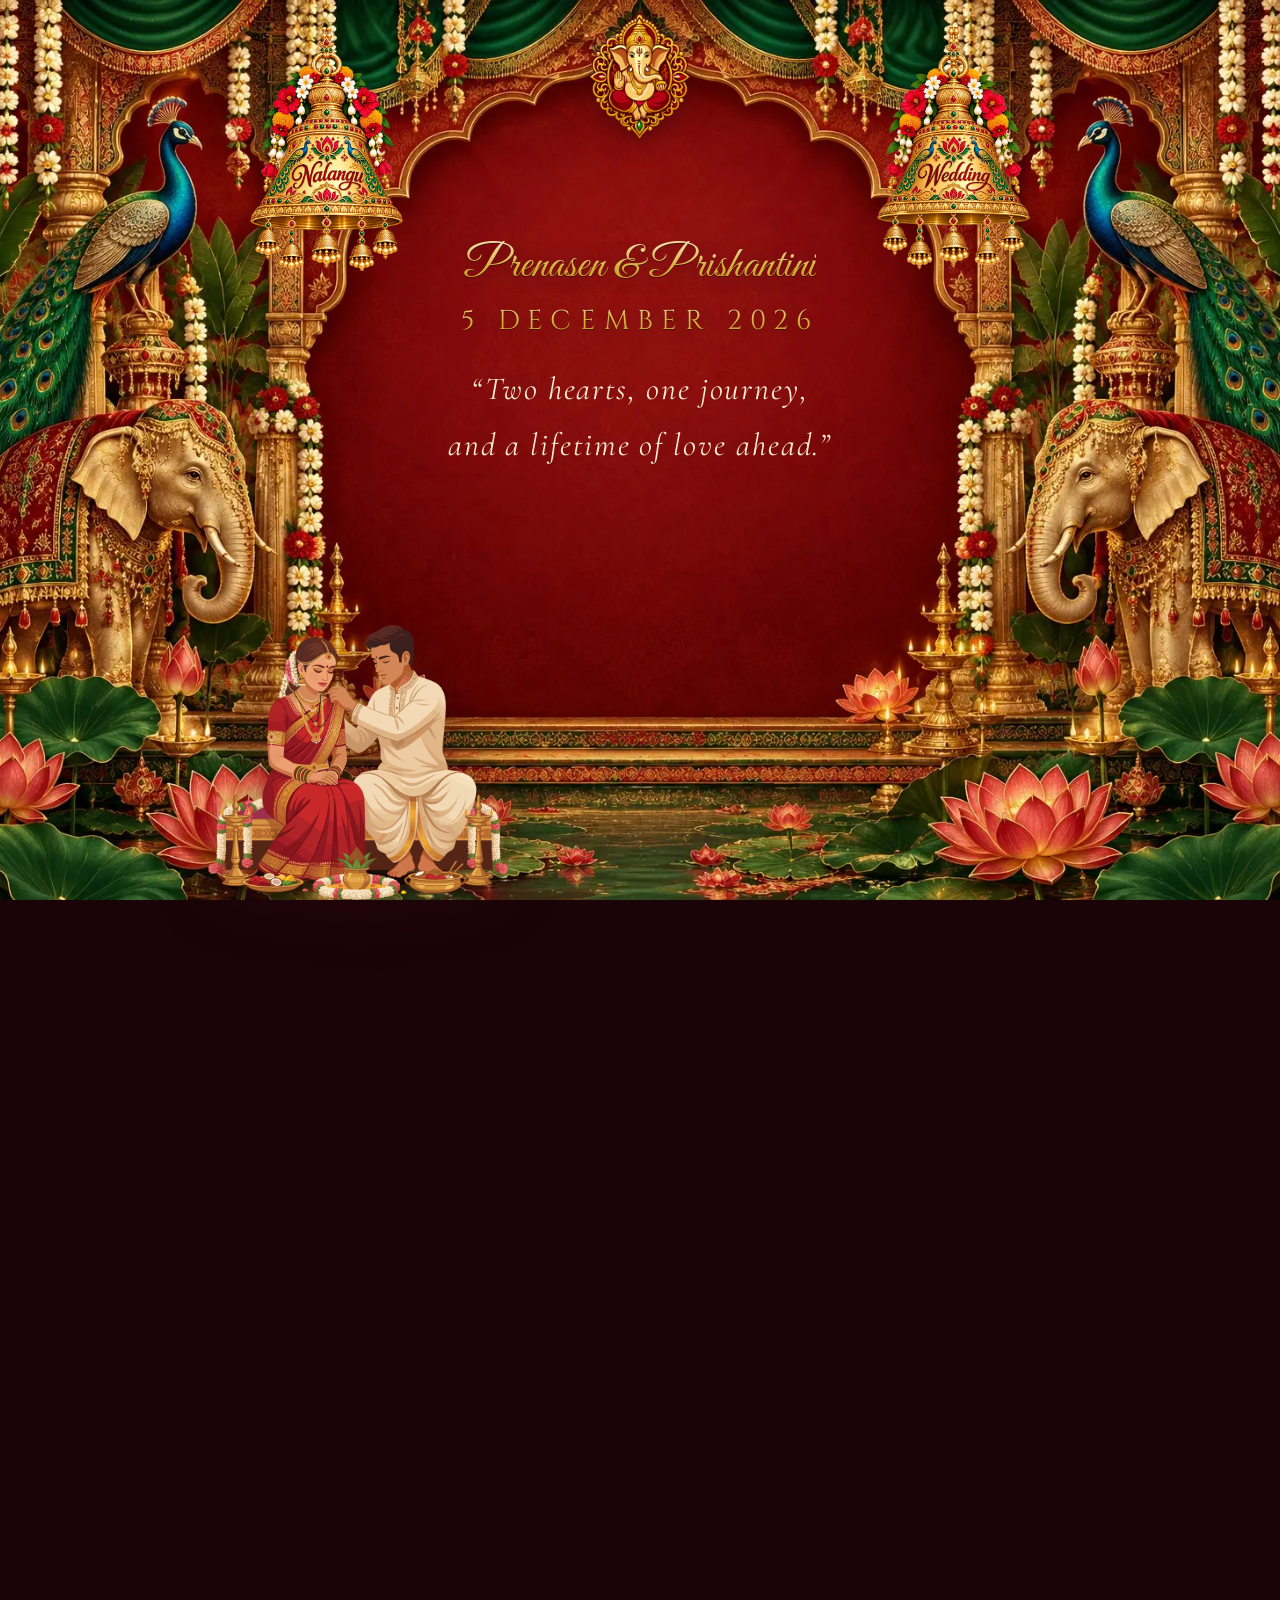
==== commit 3e4386f1: "Put the countdown title above the frame "Count down to the big day" now sits above the countdown fra" ====
--- a/index.html
+++ b/index.html
@@ -52,6 +52,7 @@
 
       <section class="countdown-band stage" aria-labelledby="countdown-title">
         <div class="countdown-wrap" data-countdown hidden>
+          <h2 class="countdown__title" id="countdown-title">Count down to the big day</h2>
           <div class="countdown">
             <div class="countdown__inner">
               <div class="countdown__grid">
@@ -82,7 +83,6 @@
               </div>
             </div>
           </div>
-          <h2 class="countdown__title" id="countdown-title">Count down to the big day</h2>
         </div>
       </section>
     </div>
--- a/css/styles.css
+++ b/css/styles.css
@@ -151,34 +151,12 @@
    
    html {
      scroll-behavior: smooth;
-     /* The colour behind everything, which browsers also paint into any strip
-        the page does not reach (such as behind a phone's navigation buttons).
-        On the backdrop pages it matches the bottom edge of that backdrop. */
-     background-color: #5c0a16;
+     /* The colour behind everything. Phones' browsers (Samsung Internet among
+        them) also paint it into the strip behind the navigation buttons, which
+        the page itself cannot reach, so it is a near-black maroon that reads
+        as a dark frame under the backdrop. */
+     background-color: #1a0408;
      overscroll-behavior-y: none;
-   }
-
-   html:has(body.field-fixed--home),
-   html:has(body.field-fixed--wedding) {
-     background-color: #433c17;
-   }
-
-   html:has(body.field-fixed--nalangu) {
-     background-color: #ca7030;
-   }
-
-   @media (max-width: 760px) {
-     html:has(body.field-fixed--home) {
-       background-color: #5e3c18;
-     }
-
-     html:has(body.field-fixed--wedding) {
-       background-color: #8f2c12;
-     }
-
-     html:has(body.field-fixed--nalangu) {
-       background-color: #ac5a24;
-     }
    }
    
    body {
@@ -1989,7 +1967,7 @@
    }
    
    .stages .countdown__title {
-     margin-top: -0.6rem;
+     margin: 0 0 0.3rem;
    }
    
    .stages .countdown__number {
@@ -2110,7 +2088,7 @@
      }
 
      .stages .countdown__title {
-       margin-top: 0.2rem;
+       margin: 0 0 0.2rem;
      }
    }
    
@@ -2158,7 +2136,8 @@
        font-weight: 400;
        line-height: 1.1;
        text-align: center;
-       margin: -2.5rem 0 0;
+       /* Above the frame, clear of its filigree. */
+       margin: 0 0 0.4rem;
        color: var(--gold-light);
      }
    
